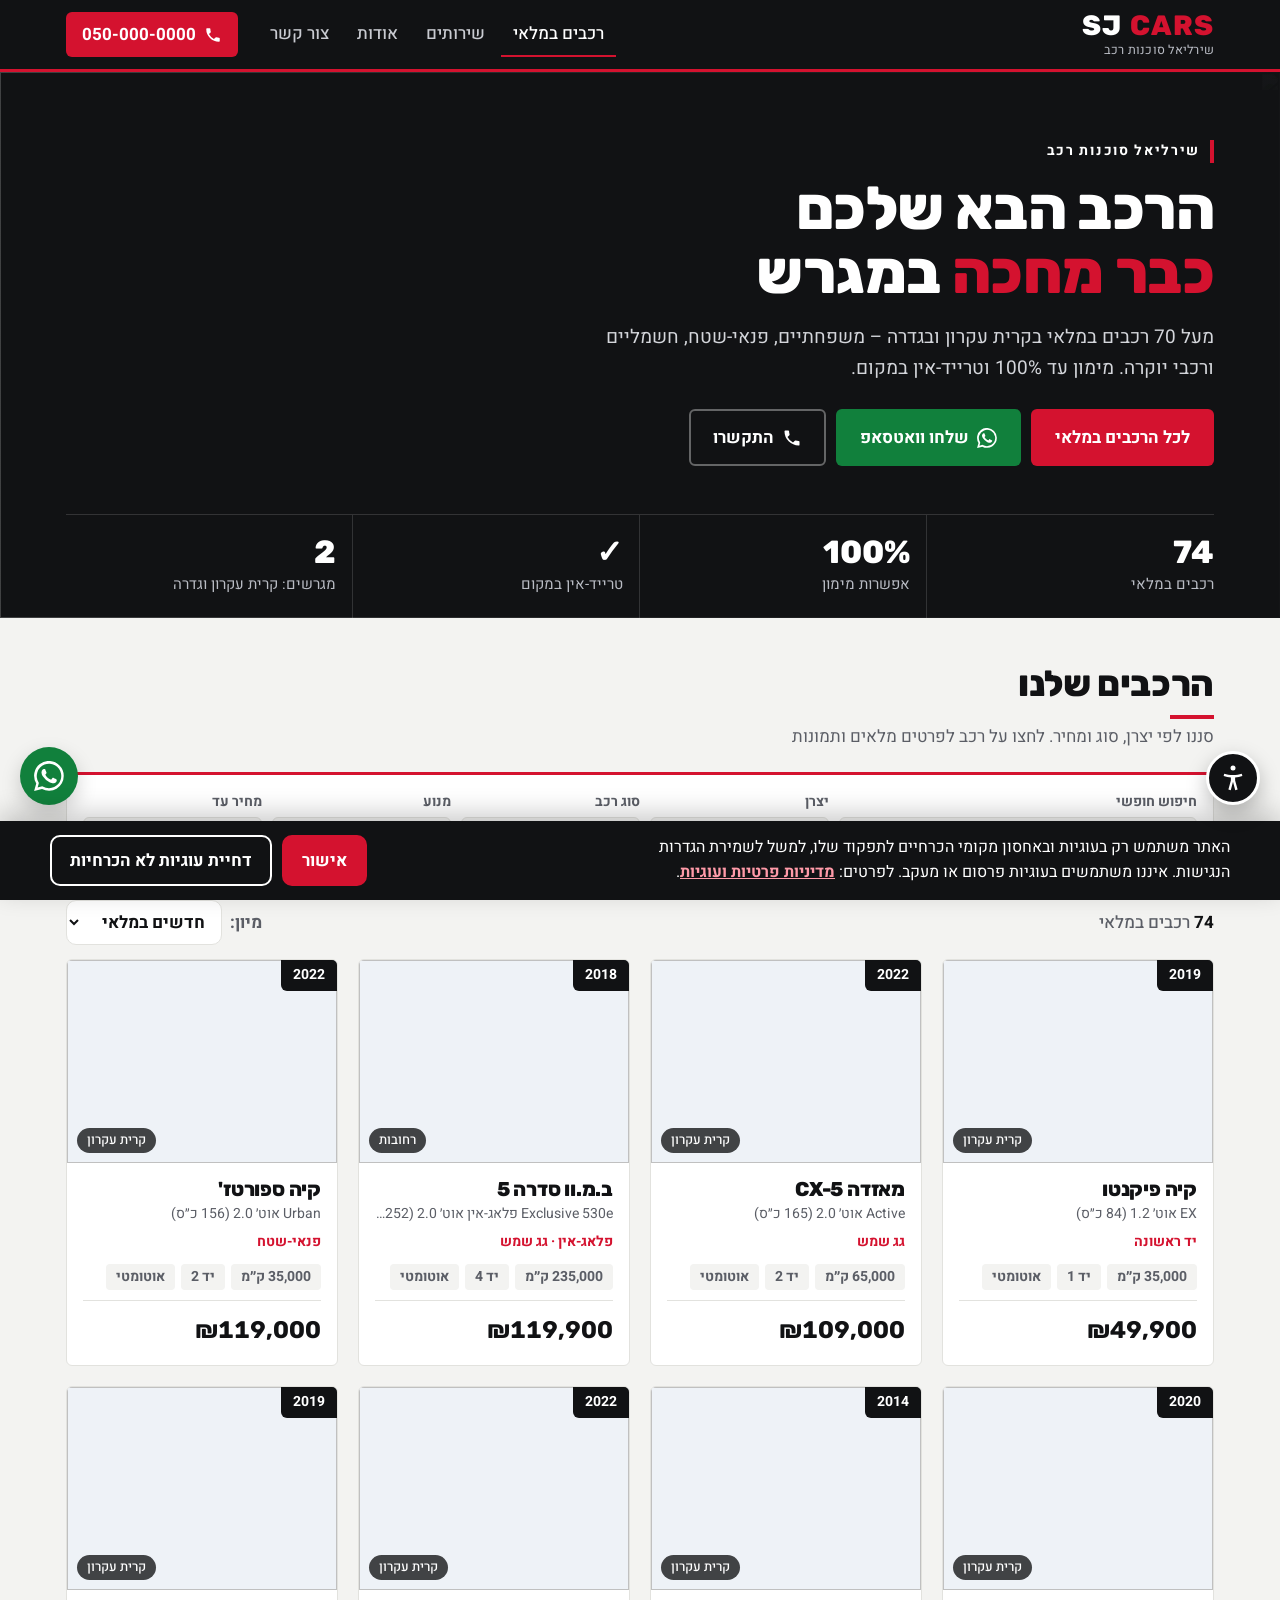
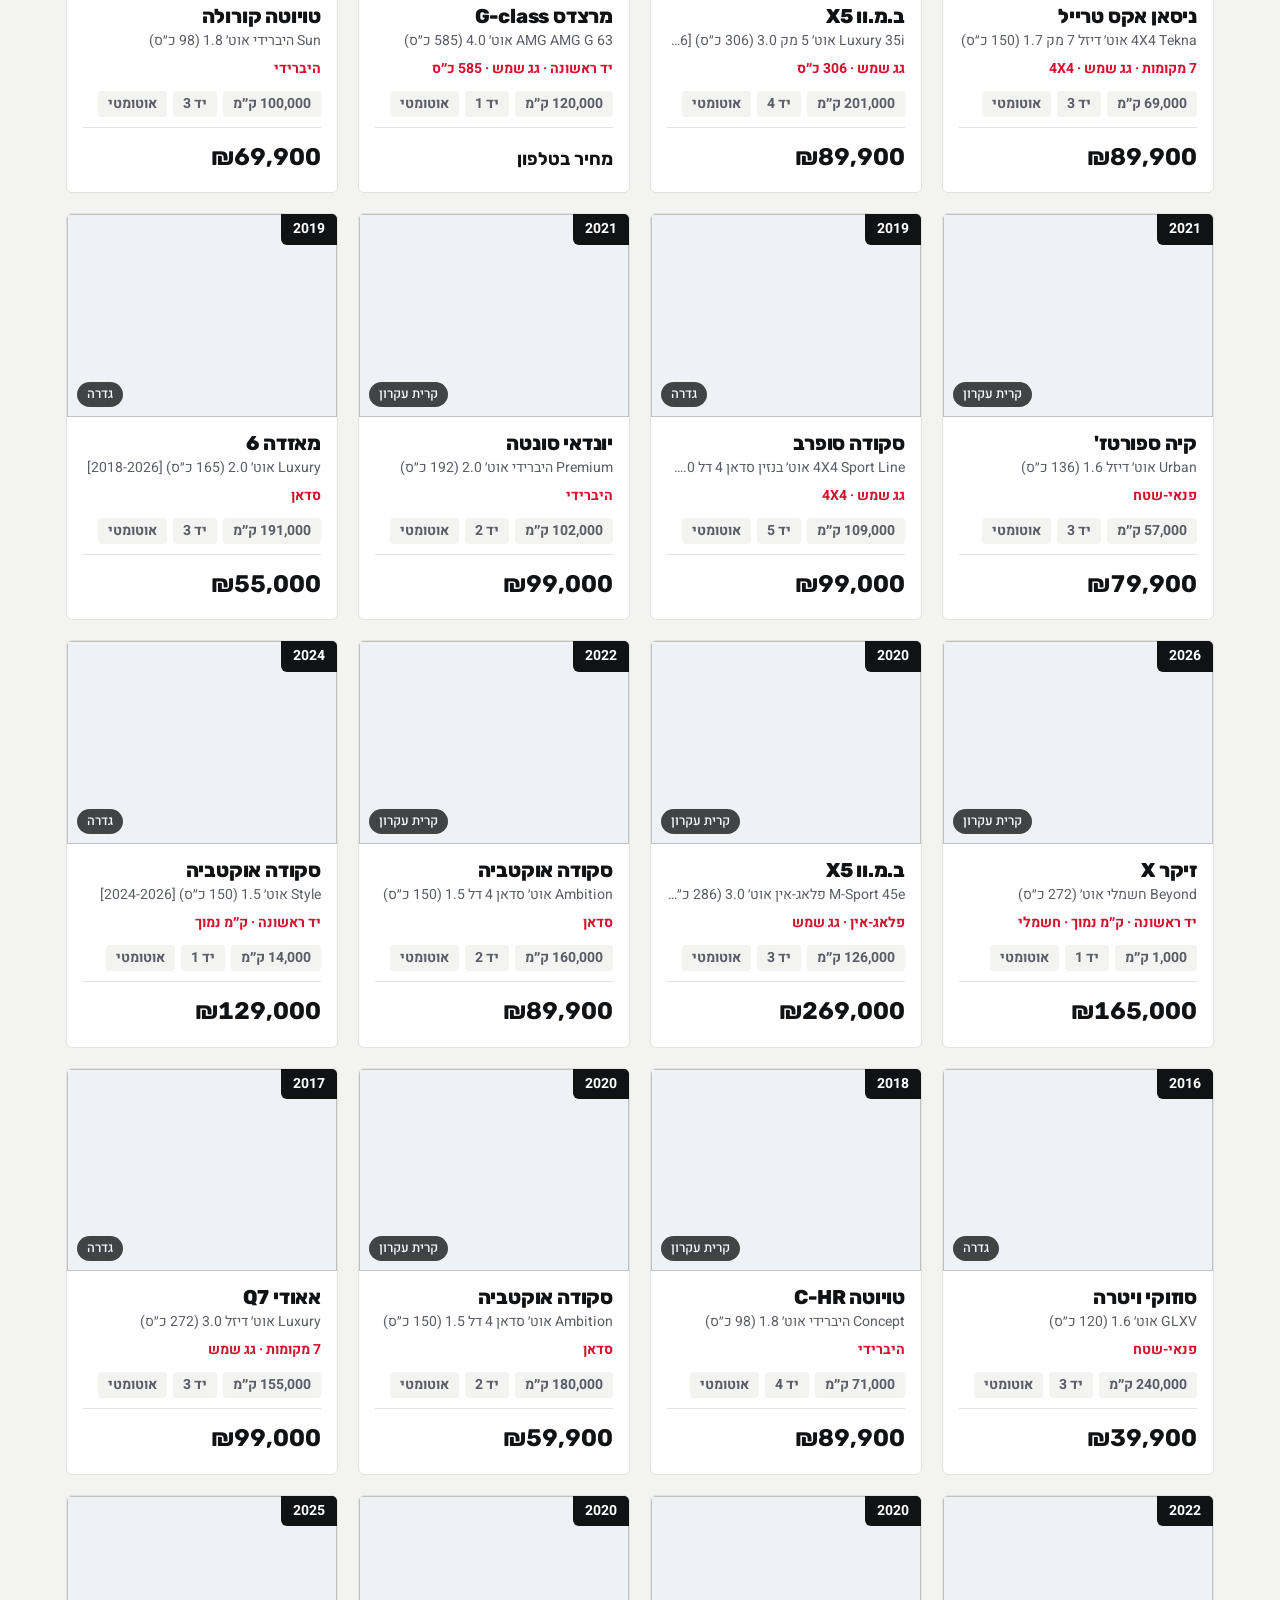
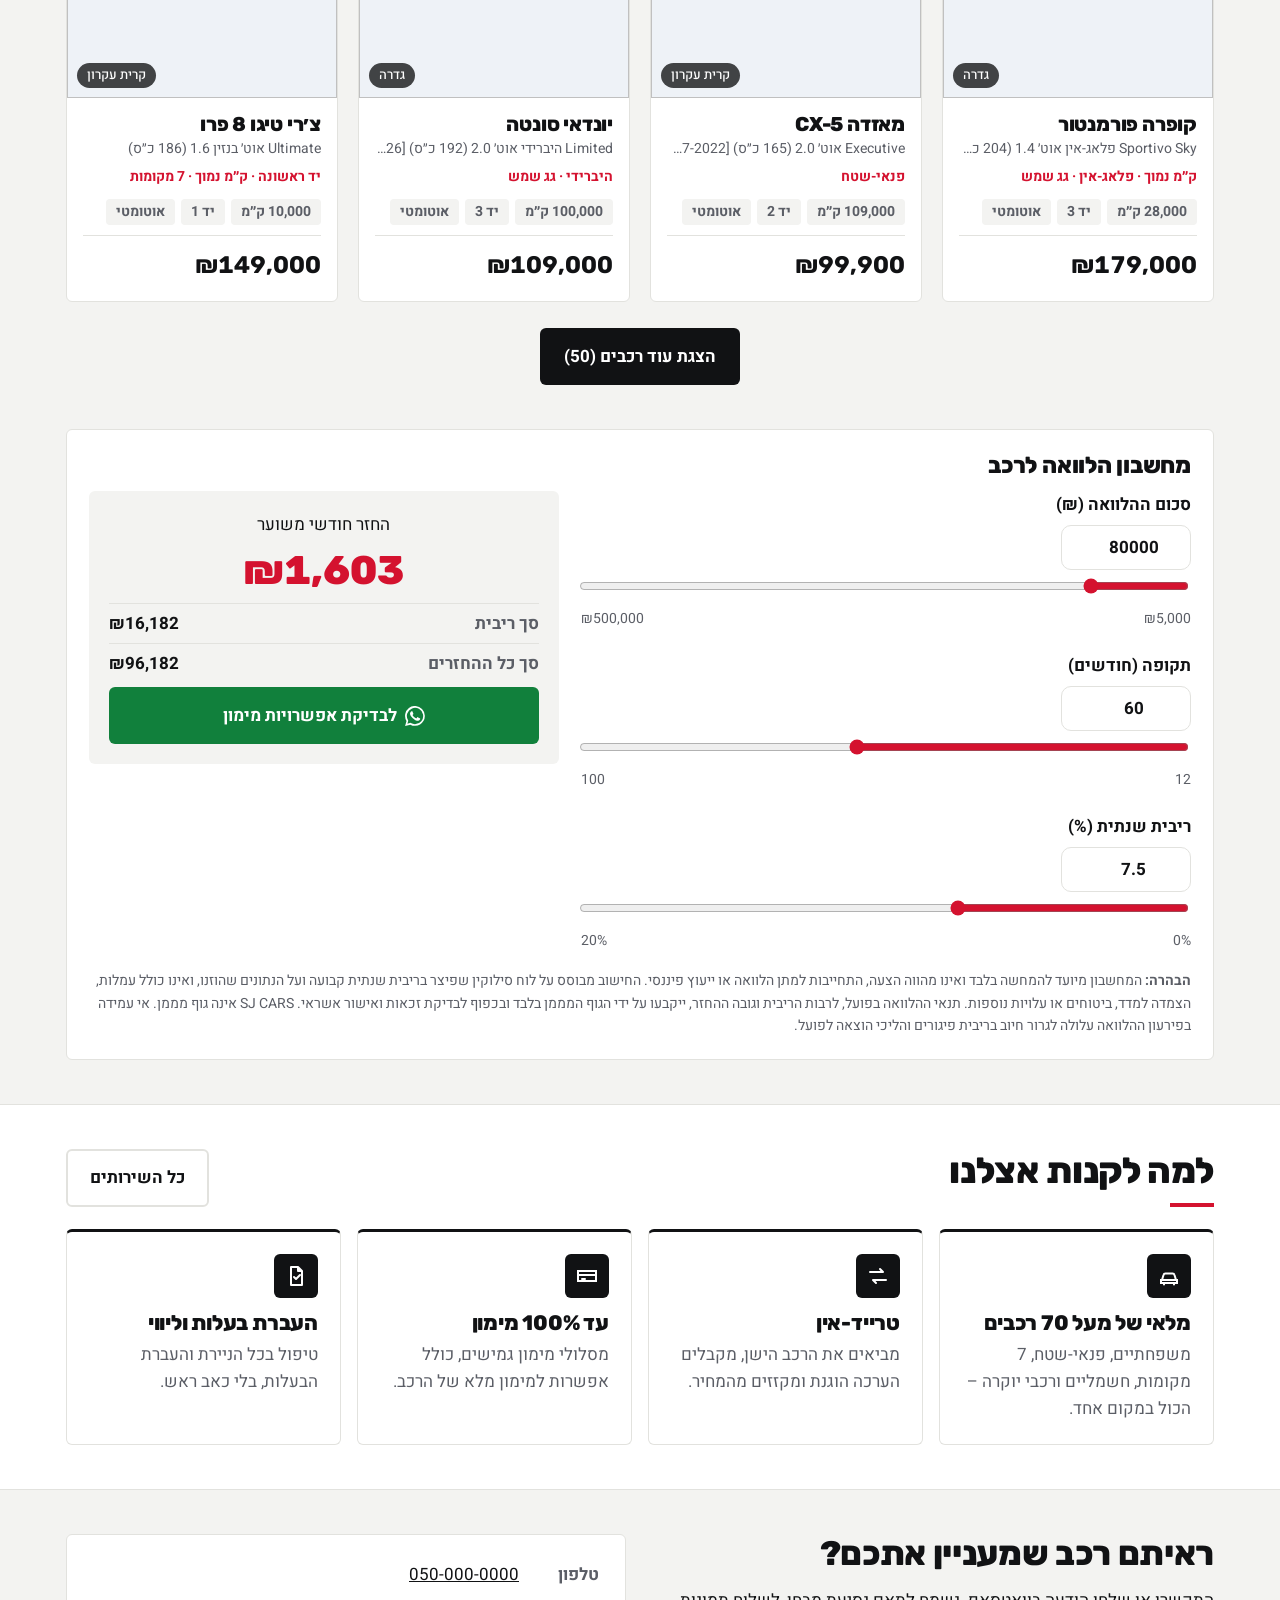
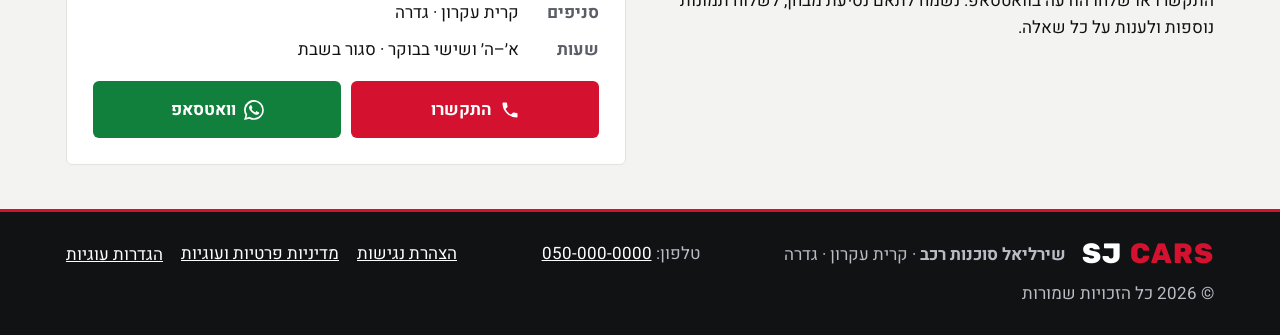
==== index.html @ c443981e "SJ CARS demo website Co-Authored-By: Claude Opus 5.5 <noreply@anthropic.com> Claude-Session: https:/" ====
<!DOCTYPE html>
<html lang="he" dir="rtl">
<head>
<meta charset="utf-8">
<meta name="viewport" content="width=device-width, initial-scale=1, viewport-fit=cover">
<title>SJ CARS | שירליאל סוכנות רכב – קרית עקרון וגדרה</title>
<meta name="claude:viewport-fit-sides" content="cover">
<meta name="description" content="SJ CARS – שירליאל סוכנות רכב. מעל 70 רכבים במלאי בקרית עקרון ובגדרה: משפחתיים, פנאי-שטח, חשמליים ורכבי יוקרה. אפשרות ל-100% מימון וטרייד-אין.">
<style>
@font-face{font-family:"Rubik";font-style:normal;font-weight:500;font-display:swap;src:url(fonts/rubik-hebrew-500-normal.woff2) format("woff2");unicode-range:U+0307-0308,U+0590-05FF,U+200C-2010,U+20AA,U+25CC,U+FB1D-FB4F;}
@font-face{font-family:"Rubik";font-style:normal;font-weight:500;font-display:swap;src:url(fonts/rubik-latin-500-normal.woff2) format("woff2");unicode-range:U+0000-00FF,U+0131,U+0152-0153,U+02BB-02BC,U+02C6,U+02DA,U+02DC,U+0304,U+0308,U+0329,U+2000-206F,U+20AC,U+2122,U+2191,U+2193,U+2212,U+2215,U+FEFF,U+FFFD;}
@font-face{font-family:"Rubik";font-style:normal;font-weight:700;font-display:swap;src:url(fonts/rubik-hebrew-700-normal.woff2) format("woff2");unicode-range:U+0307-0308,U+0590-05FF,U+200C-2010,U+20AA,U+25CC,U+FB1D-FB4F;}
@font-face{font-family:"Rubik";font-style:normal;font-weight:700;font-display:swap;src:url(fonts/rubik-latin-700-normal.woff2) format("woff2");unicode-range:U+0000-00FF,U+0131,U+0152-0153,U+02BB-02BC,U+02C6,U+02DA,U+02DC,U+0304,U+0308,U+0329,U+2000-206F,U+20AC,U+2122,U+2191,U+2193,U+2212,U+2215,U+FEFF,U+FFFD;}
@font-face{font-family:"Rubik";font-style:normal;font-weight:800;font-display:swap;src:url(fonts/rubik-hebrew-800-normal.woff2) format("woff2");unicode-range:U+0307-0308,U+0590-05FF,U+200C-2010,U+20AA,U+25CC,U+FB1D-FB4F;}
@font-face{font-family:"Rubik";font-style:normal;font-weight:800;font-display:swap;src:url(fonts/rubik-latin-800-normal.woff2) format("woff2");unicode-range:U+0000-00FF,U+0131,U+0152-0153,U+02BB-02BC,U+02C6,U+02DA,U+02DC,U+0304,U+0308,U+0329,U+2000-206F,U+20AC,U+2122,U+2191,U+2193,U+2212,U+2215,U+FEFF,U+FFFD;}
@font-face{font-family:"Heebo";font-style:normal;font-weight:400;font-display:swap;src:url(fonts/heebo-hebrew-400-normal.woff2) format("woff2");unicode-range:U+0307-0308,U+0590-05FF,U+200C-2010,U+20AA,U+25CC,U+FB1D-FB4F;}
@font-face{font-family:"Heebo";font-style:normal;font-weight:400;font-display:swap;src:url(fonts/heebo-latin-400-normal.woff2) format("woff2");unicode-range:U+0000-00FF,U+0131,U+0152-0153,U+02BB-02BC,U+02C6,U+02DA,U+02DC,U+0304,U+0308,U+0329,U+2000-206F,U+20AC,U+2122,U+2191,U+2193,U+2212,U+2215,U+FEFF,U+FFFD;}
@font-face{font-family:"Heebo";font-style:normal;font-weight:500;font-display:swap;src:url(fonts/heebo-hebrew-500-normal.woff2) format("woff2");unicode-range:U+0307-0308,U+0590-05FF,U+200C-2010,U+20AA,U+25CC,U+FB1D-FB4F;}
@font-face{font-family:"Heebo";font-style:normal;font-weight:500;font-display:swap;src:url(fonts/heebo-latin-500-normal.woff2) format("woff2");unicode-range:U+0000-00FF,U+0131,U+0152-0153,U+02BB-02BC,U+02C6,U+02DA,U+02DC,U+0304,U+0308,U+0329,U+2000-206F,U+20AC,U+2122,U+2191,U+2193,U+2212,U+2215,U+FEFF,U+FFFD;}
@font-face{font-family:"Heebo";font-style:normal;font-weight:700;font-display:swap;src:url(fonts/heebo-hebrew-700-normal.woff2) format("woff2");unicode-range:U+0307-0308,U+0590-05FF,U+200C-2010,U+20AA,U+25CC,U+FB1D-FB4F;}
@font-face{font-family:"Heebo";font-style:normal;font-weight:700;font-display:swap;src:url(fonts/heebo-latin-700-normal.woff2) format("woff2");unicode-range:U+0000-00FF,U+0131,U+0152-0153,U+02BB-02BC,U+02C6,U+02DA,U+02DC,U+0304,U+0308,U+0329,U+2000-206F,U+20AC,U+2122,U+2191,U+2193,U+2212,U+2215,U+FEFF,U+FFFD;}
</style>
<link rel="icon" href="data:image/svg+xml,%3Csvg xmlns='http://www.w3.org/2000/svg' viewBox='0 0 64 64'%3E%3Crect width='64' height='64' rx='12' fill='%23111214'/%3E%3Ctext x='32' y='42' text-anchor='middle' font-family='Arial' font-weight='900' font-size='26' fill='%23fff'%3ESJ%3C/text%3E%3Crect x='14' y='48' width='36' height='4' fill='%23d4122f'/%3E%3C/svg%3E">
<meta name="robots" content="noindex">
<meta property="og:type" content="website">
<meta property="og:site_name" content="SJ CARS">
<meta property="og:locale" content="he_IL">
<meta property="og:title" content="SJ CARS | שירליאל סוכנות רכב">
<meta property="og:description" content="SJ CARS – שירליאל סוכנות רכב. מעל 70 רכבים במלאי בקרית עקרון ובגדרה: משפחתיים, פנאי-שטח, חשמליים ורכבי יוקרה. אפשרות ל-100% מימון וטרייד-אין.">
<script type="application/ld+json">{"@context":"https://schema.org","@type":"AutoDealer","name":"SJ CARS – שירליאל סוכנות רכב","alternateName":["שירליאל סוכנות רכב","SJ CARS"],"description":"SJ CARS – שירליאל סוכנות רכב. מעל 70 רכבים במלאי בקרית עקרון ובגדרה: משפחתיים, פנאי-שטח, חשמליים ורכבי יוקרה. אפשרות ל-100% מימון וטרייד-אין.","address":{"@type":"PostalAddress","addressLocality":"קרית עקרון","addressCountry":"IL"},"areaServed":["קרית עקרון","גדרה","רחובות"],"sameAs":["https://www.yad2.co.il/vehicles/agency/9639789/cars"]}</script>
<link rel="stylesheet" href="a11y.css?v=2">
<script>
/* החלת הגדרות נגישות שמורות לפני ציור הדף */
(function(){try{var s=JSON.parse(localStorage.getItem("hc-a11y")||"null");if(!s)return;var c=[];if(s.fs)c.push("a11y-fs-"+s.fs);if(s.color)c.push("a11y-"+s.color);["links","font","spacing","noanim","cursor"].forEach(function(k){if(s[k])c.push("a11y-"+k)});document.documentElement.className+=" "+c.join(" ");}catch(e){}})();
</script>
<style>
/* Layout: night showroom — graphite and white, one racing-red accent, sharp corners */
:root{
  --bg:#f3f3f1;
  --surface:#ffffff;
  --ink:#111214;
  --muted:#5b5e66;
  --line:#e2e2de;
  --plate:#d4122f;
  --plate-ink:#ffffff;
  --accent:#d4122f;
  --dark:#111214;
  --dark-2:#1b1d21;
  --blue:#1d4ed8;
  --wa:#11803c;
  --display:"Rubik","Heebo",Arial,sans-serif;
  --body:"Heebo",Arial,"Segoe UI",sans-serif;
  --radius:6px;
  color-scheme:light;
}
*{box-sizing:border-box}
html{scroll-behavior:smooth}
body{margin:0;background:var(--bg);color:var(--ink);font-family:var(--body);font-size:17px;line-height:1.6}
body::after{content:"";display:block}
img{max-width:100%;display:block}
a{color:inherit}
.wrap{max-width:1180px;margin:0 auto;padding-left:max(16px,env(safe-area-inset-left,0px));padding-right:max(16px,env(safe-area-inset-right,0px))}
h1,h2,h3{font-family:var(--display);font-weight:800;letter-spacing:-.01em;line-height:1.2;text-wrap:balance;margin:0}
:focus-visible{outline:3px solid var(--blue);outline-offset:2px;border-radius:6px}

/* Header */
body::before{content:"";position:fixed;inset:0 0 auto;height:env(safe-area-inset-top,0px);z-index:30;background:var(--dark)}
.top{position:sticky;top:env(safe-area-inset-top,0px);z-index:20;background:var(--dark);color:#fff;border-bottom:3px solid var(--accent)}
.top .wrap{display:flex;align-items:center;gap:20px;padding-block:12px}
.logo{display:flex;align-items:center;gap:10px;text-decoration:none}
.logo-img{height:52px;width:auto;border-radius:10px;display:block}
.foot-logo{height:72px;width:auto;border-radius:10px;display:block}
@media (max-width:420px){.logo-img{height:44px}}
.wordmark{display:flex;flex-direction:column;line-height:1;color:#fff;text-decoration:none}
.wordmark b{font-family:var(--display);font-weight:800;font-size:28px;letter-spacing:.04em;direction:ltr}
.wordmark b i{font-style:normal;color:var(--accent)}
.wordmark small{font-size:12.5px;color:#b9bcc4;margin-top:4px;letter-spacing:.02em}
nav.menu{display:flex;gap:4px;margin-inline-start:auto}
nav.menu a{text-decoration:none;padding:8px 12px;font-weight:500;color:#c9cbd1;border-bottom:2px solid transparent}
nav.menu a:hover,nav.menu a.on{color:#fff;border-bottom-color:var(--accent)}
.top-call{display:inline-flex;align-items:center;gap:8px;text-decoration:none;font-weight:700;background:var(--accent);color:#fff;padding:9px 16px;border-radius:var(--radius);white-space:nowrap}
.top-call span{direction:ltr;unicode-bidi:isolate}
@media (max-width:820px){
  nav.menu{display:none}
  .top-call{margin-inline-start:auto}
}

/* Mobile bottom nav */
.mnav{display:none}
@media (max-width:820px){
  .mnav{display:flex;position:fixed;inset:auto 0 0 0;z-index:20;background:var(--surface);border-top:1px solid var(--line);padding:8px max(12px,env(safe-area-inset-right,0px)) calc(8px + env(safe-area-inset-bottom,0px)) max(12px,env(safe-area-inset-left,0px));gap:8px}
  .mnav a{flex:1;text-align:center;text-decoration:none;font-weight:700;padding:11px 6px;border-radius:10px}
  body{padding-bottom:76px}
  .float-wa{display:none!important}
}

/* Buttons */
.btn{display:inline-flex;align-items:center;justify-content:center;gap:8px;font:inherit;font-weight:700;text-decoration:none;border-radius:var(--radius);padding:13px 22px;border:2px solid transparent;cursor:pointer}
.btn-call{background:var(--accent);color:#fff}
.btn-dark{background:var(--dark);color:#fff}
.btn-wa{background:var(--wa);color:#fff}
.btn-ghost{border-color:var(--line);background:var(--surface)}
.btn svg{width:20px;height:20px;flex:none}

/* Hero */
.hero{position:relative;background:var(--dark);color:#fff;overflow:hidden;isolation:isolate}
.hero-bg{position:absolute;inset:0;z-index:-1}
.hero-bg img{width:100%;height:100%;object-fit:cover;object-position:center 60%;opacity:.42}
.hero-bg::after{content:"";position:absolute;inset:0;background:linear-gradient(270deg,rgba(17,18,20,.96) 0%,rgba(17,18,20,.78) 45%,rgba(17,18,20,.35) 100%)}
.hero .wrap{padding-block:64px 0}
.hero .kicker{display:inline-block;font-weight:700;letter-spacing:.12em;font-size:14px;color:#fff;border-inline-start:4px solid var(--accent);padding-inline-start:10px;margin-bottom:14px}
.hero h1{font-size:clamp(34px,5.6vw,60px);max-width:14em;line-height:1.08}
.hero h1 em{font-style:normal;color:var(--accent)}
.hero p{color:#d4d6db;font-size:19px;max-width:34em;margin:16px 0 26px}
.hero-actions{display:flex;flex-wrap:wrap;gap:10px}
.hero .btn-ghost{background:transparent;color:#fff;border-color:rgba(255,255,255,.35)}
.facts{display:grid;grid-template-columns:repeat(4,1fr);margin-top:48px;border-top:1px solid rgba(255,255,255,.14)}
.fact{padding:20px 16px;border-inline-start:1px solid rgba(255,255,255,.14)}
.fact:first-child{border-inline-start:0;padding-inline-start:0}
.fact b{display:block;font-family:var(--display);font-weight:800;font-size:32px;line-height:1.1;color:#fff}
.fact span{color:#b9bcc4;font-size:15px}
@media (max-width:820px){.hero .wrap{padding-block:40px 0}.facts{grid-template-columns:1fr 1fr}.fact{border-inline-start:0;padding-inline-start:0;border-top:1px solid rgba(255,255,255,.14)}}
.about-facts .fact{border-color:var(--line)}.about-facts .fact b{color:var(--ink)}.about-facts .fact span{color:var(--muted)}
.about-facts{margin-top:0;border-top:0;grid-template-columns:1fr 1fr}

/* Filters */
.filters{display:grid;grid-template-columns:2fr repeat(4,1fr);gap:10px;background:var(--surface);border:1px solid var(--line);border-top:3px solid var(--accent);padding:16px;margin-bottom:18px;border-radius:var(--radius)}
.filters label{display:grid;gap:4px;font-size:14px;font-weight:700;color:var(--muted)}
.filters input,.filters select{font:inherit;font-size:16px;color:var(--ink);padding:10px 12px;border:1px solid var(--line);border-radius:var(--radius);background:var(--bg);min-width:0}
.res-line{display:flex;justify-content:space-between;align-items:center;gap:12px;flex-wrap:wrap;margin-bottom:14px;color:var(--muted);font-weight:500}
.res-line b{color:var(--ink)}
.link-btn{font:inherit;background:none;border:0;color:var(--accent);font-weight:700;text-decoration:underline;cursor:pointer;padding:4px}
.more-wrap{display:flex;justify-content:center;margin-top:26px}
@media (max-width:900px){.filters{grid-template-columns:1fr 1fr}.filters .f-q{grid-column:1/-1}}

/* Section heads */
.sec{padding-block:44px}
.sec-head{display:flex;align-items:end;justify-content:space-between;gap:16px;flex-wrap:wrap;margin-bottom:22px}
.sec-head h2{font-size:clamp(26px,3.4vw,36px)}
.sec-head h2::after{content:"";display:block;width:44px;height:4px;background:var(--accent);margin-top:10px}
.sec-head p{margin:4px 0 0;color:var(--muted)}
.sort{display:flex;align-items:center;gap:8px;color:var(--muted);font-weight:600}
.sort select{font:inherit;padding:8px 12px;border-radius:10px;border:1px solid var(--line);background:var(--surface);color:var(--ink)}

/* Car grid */
.grid{display:grid;grid-template-columns:repeat(auto-fill,minmax(270px,1fr));gap:20px}
.card{background:var(--surface);border:1px solid var(--line);border-radius:var(--radius);overflow:hidden;text-decoration:none;display:flex;flex-direction:column;transition:transform .15s,box-shadow .15s}
.card:hover{transform:translateY(-3px);box-shadow:0 14px 30px rgba(17,18,20,.14)}
.card:hover h3{color:var(--accent)}
.card-img{aspect-ratio:4/3;background:#eef2f7;position:relative;overflow:hidden}
.card-img img,.card-img svg{width:100%;height:100%;object-fit:cover}
.card-year{position:absolute;top:0;right:0;background:var(--dark);color:#fff;font-weight:700;font-size:14px;padding:4px 12px;border-bottom-left-radius:var(--radius)}
.card-loc{position:absolute;bottom:10px;left:10px;background:rgba(17,18,20,.78);color:#fff;font-size:13px;font-weight:500;padding:2px 10px;border-radius:999px}
.card-body{padding:14px 16px 16px;display:flex;flex-direction:column;gap:6px;flex:1}
.card h3{font-size:20px;transition:color .15s}
.card .trim{color:var(--muted);font-size:14px;margin:-4px 0 0;white-space:nowrap;overflow:hidden;text-overflow:ellipsis}
.card .short{color:var(--accent);font-size:14px;font-weight:700;margin:0}
.card.sold .card-img img,.collage.sold img{filter:grayscale(.7) brightness(.9)}
/* "נמכר" sash across the photo, with a line above and below the word */
.sold-band{position:absolute;left:-25%;right:-25%;top:50%;transform:translateY(-50%) rotate(-14deg);background:rgba(180,35,24,.93);box-shadow:0 6px 18px rgba(0,0,0,.35);padding:7px 0;display:flex;justify-content:center;pointer-events:none;z-index:2}
.sold-band span{display:block;color:#fff;font-family:var(--display);font-weight:900;font-size:30px;line-height:1.1;letter-spacing:.12em;padding:3px 34px;border-top:3px solid #fff;border-bottom:3px solid #fff}
.collage .sold-band span{font-size:clamp(30px,5vw,54px);border-width:4px;padding:4px 50px}
.card.sold .price{color:#b42318}
.sold-banner{background:#fdecea;border:1px solid #f5c2bd;color:#7a1a12;border-radius:var(--radius);padding:14px 18px;font-weight:700;margin:0 0 16px}
.sold-banner a{color:inherit}
.specs-line{display:flex;flex-wrap:wrap;gap:6px;margin:4px 0}
.chip{background:var(--bg);border-radius:4px;padding:2px 10px;font-size:14px;font-weight:600;color:var(--muted)}
.price{font-family:var(--display);font-weight:700;font-size:24px;margin-top:auto;padding-top:10px;border-top:1px solid var(--line);font-variant-numeric:tabular-nums}
.old-price{font-family:var(--body);font-size:.62em;font-weight:600;color:var(--muted);text-decoration-thickness:2px;margin-inline-start:6px;white-space:nowrap}
.drop-tag{position:absolute;bottom:10px;right:10px;background:#0f7b4a;color:#fff;font-weight:800;font-size:14px;padding:3px 10px 3px 12px;border-radius:999px;display:flex;align-items:center;gap:4px;box-shadow:0 2px 8px rgba(0,0,0,.25)}
.drop-tag svg{width:14px;height:14px}
.car-side .drop-note{color:#0f7b4a;font-weight:800;font-size:15px;margin-top:-6px}
.price small{font-family:var(--body);font-size:14px;color:var(--muted);font-weight:600}

/* Services */
.svc{display:grid;grid-template-columns:repeat(auto-fit,minmax(230px,1fr));gap:16px}
.svc-item{background:var(--surface);border:1px solid var(--line);border-radius:var(--radius);padding:22px;border-top:3px solid var(--dark)}
.svc-item h3{font-size:21px;margin-bottom:6px}
.svc-item p{margin:0;color:var(--muted)}
.svc-ico{width:44px;height:44px;border-radius:var(--radius);background:var(--dark);display:grid;place-items:center;margin-bottom:12px}
.svc-ico svg{width:24px;height:24px}

/* About / contact */
.split{display:grid;grid-template-columns:1fr 1fr;gap:28px;align-items:start}
.split > *{min-width:0}
.panel{background:var(--surface);border:1px solid var(--line);border-radius:var(--radius);padding:26px}
.prose p{margin:0 0 14px;max-width:62ch}
.contact-list{list-style:none;margin:0 0 18px;padding:0;display:grid;gap:10px}
.contact-list li{display:flex;gap:10px;align-items:center}
.contact-list b{min-width:70px;color:var(--muted);font-weight:600}
.ltr{direction:ltr;unicode-bidi:isolate}
@media (max-width:820px){.split{grid-template-columns:1fr}}

/* Car page */
.crumbs{padding-block:18px 0;color:var(--muted);font-weight:600}
.crumbs a{text-decoration:underline;color:var(--accent)}
.car-actions{display:grid;grid-template-columns:1fr 1fr;gap:10px}
/* Gallery collage: big photo + two stacked */
.collage{display:grid;grid-template-columns:2fr 1fr;grid-template-rows:1fr 1fr;gap:8px;margin-top:14px;aspect-ratio:2.6/1;max-width:100%}
.collage button{border:0;padding:0;margin:0;border-radius:var(--radius);overflow:hidden;background:#eef2f7;cursor:zoom-in;position:relative;min-height:0}
.collage button:first-child{grid-row:1 / span 2}
.collage img,.collage svg{width:100%;height:100%;object-fit:cover}
.collage.one{grid-template-columns:1fr;grid-template-rows:1fr;aspect-ratio:16/9}
.collage.one button:first-child{grid-row:auto}
.collage.two{grid-template-rows:1fr}
.collage.two button:first-child{grid-row:auto}
.show-all{position:absolute;bottom:10px;right:10px;background:rgba(20,33,58,.85);color:#fff;font-weight:700;font-size:15px;padding:5px 12px;border-radius:8px}
@media (max-width:700px){
  .collage{grid-template-columns:1fr;grid-template-rows:auto;aspect-ratio:auto}
  .collage button:first-child{grid-row:auto;aspect-ratio:4/3}
  .collage button:not(:first-child){display:none}
  .collage .show-all{display:block}
}
/* Car layout */
.car{display:grid;grid-template-columns:minmax(0,1fr) 360px;gap:32px;padding-block:24px 56px;align-items:start}
.car > *{min-width:0}
.car-main{display:grid;gap:22px}
.car-title h1{font-size:clamp(28px,3.6vw,38px)}
.car-title p{margin:2px 0 0;font-size:19px;color:var(--muted)}
.keystats{display:grid;grid-template-columns:repeat(3,1fr);background:var(--surface);border:1px solid var(--line);border-radius:var(--radius);overflow:hidden}
.keystat{padding:16px 18px;border-inline-start:1px solid var(--line)}
.keystat:first-child{border-inline-start:0}
.keystat span{display:block;color:var(--muted);font-weight:600;font-size:15px}
.keystat b{display:block;font-size:24px;font-variant-numeric:tabular-nums}
.keystat small{color:var(--muted);font-size:14px}
.block{background:var(--surface);border:1px solid var(--line);border-radius:var(--radius);padding:22px}
.block h2{font-size:23px;margin-bottom:12px}
.desc p{margin:0;max-width:66ch;white-space:pre-line}
.perks{display:grid;gap:16px}
.perk{display:grid;grid-template-columns:44px 1fr;gap:12px;align-items:start}
.perk-ico{width:44px;height:44px;border-radius:var(--radius);background:var(--dark);display:grid;place-items:center}
.perk-ico svg{width:22px;height:22px}
.perk b{display:block}
.perk p{margin:0;color:var(--muted)}
.details{display:grid;grid-template-columns:1fr 1fr;column-gap:32px}
.details div{display:flex;justify-content:space-between;gap:12px;padding:10px 0;border-bottom:1px solid var(--line);font-variant-numeric:tabular-nums}
.details dt{color:var(--muted);font-weight:600}
.details dd{margin:0;font-weight:700;text-align:end}
@media (max-width:560px){.details{grid-template-columns:1fr}.keystat{padding:12px}.keystat b{font-size:20px}}
.car-side{position:sticky;top:calc(env(safe-area-inset-top,0px) + 90px);display:grid;gap:14px;background:var(--surface);border:1px solid var(--line);border-top:4px solid var(--accent);border-radius:var(--radius);padding:24px;box-shadow:0 10px 30px rgba(20,33,58,.08)}
.car-price{font-family:var(--display);font-weight:800;font-size:40px;line-height:1.1;font-variant-numeric:tabular-nums}
.car-side .btn{width:100%}
.dealer-line{text-align:center;color:var(--muted);font-weight:600;padding-top:6px;border-top:1px solid var(--line)}
@media (max-width:900px){.car{grid-template-columns:1fr}.car-side{position:static;order:-1}}
/* Loan calculator */
.calc{display:grid;grid-template-columns:minmax(0,1.3fr) minmax(0,1fr);gap:22px;align-items:start}
.calc-fields{display:grid;gap:18px}
.calc-field label{display:flex;justify-content:space-between;align-items:baseline;gap:10px;font-weight:700;margin-bottom:6px}
.calc-field .num{display:flex;align-items:center;gap:6px}
.calc-field input[type=number]{font:inherit;font-weight:700;width:130px;padding:8px 10px;border:1px solid var(--line);border-radius:10px;background:var(--surface);color:var(--ink);text-align:center;font-variant-numeric:tabular-nums}
.calc-field input[type=range]{width:100%;accent-color:var(--accent);height:28px}
.calc-field .range-ends{display:flex;justify-content:space-between;color:var(--muted);font-size:14px;font-variant-numeric:tabular-nums}
.calc-out{background:var(--bg);border-radius:var(--radius);padding:20px;display:grid;gap:10px;text-align:center}
.calc-out .big{font-family:var(--display);font-weight:800;color:var(--accent);font-size:40px;line-height:1.1;font-variant-numeric:tabular-nums}
.calc-out dl{margin:0;display:grid;gap:6px;text-align:start}
.calc-out dl div{display:flex;justify-content:space-between;gap:10px;border-top:1px solid var(--line);padding-top:6px;font-variant-numeric:tabular-nums}
.calc-out dt{color:var(--muted);font-weight:600}
.calc-out dd{margin:0;font-weight:700}
.calc-note{margin:14px 0 0;color:var(--muted);font-size:14px;line-height:1.6;max-width:none}
.calc-err{color:#b42318;font-weight:700;font-size:15px;margin:4px 0 0}
@media (max-width:760px){.calc{grid-template-columns:1fr}}
/* Lightbox */
.lb{position:fixed;inset:0;z-index:50;background:rgba(8,12,22,.94);display:grid;grid-template-rows:auto 1fr auto;padding:calc(10px + env(safe-area-inset-top,0px)) max(10px,env(safe-area-inset-right,0px)) calc(10px + env(safe-area-inset-bottom,0px)) max(10px,env(safe-area-inset-left,0px));color:#fff}
.lb-top{display:flex;justify-content:space-between;align-items:center;font-weight:700}
.lb-stage{display:flex;align-items:center;justify-content:center;min-height:0;position:relative}
.lb-stage img{max-height:100%;max-width:100%;object-fit:contain;border-radius:8px}
.lb button{font:inherit;color:#fff;background:rgba(255,255,255,.14);border:0;border-radius:999px;cursor:pointer}
.lb-close{width:44px;height:44px;font-size:24px}
.lb-nav{position:absolute;top:50%;transform:translateY(-50%);width:48px;height:48px;font-size:26px}
.lb-prev{right:6px}.lb-next{left:6px}

.float-wa{position:fixed;bottom:calc(20px + env(safe-area-inset-bottom,0px));left:calc(20px + env(safe-area-inset-left,0px));z-index:15;width:58px;height:58px;border-radius:50%;background:var(--wa);display:grid;place-items:center;box-shadow:0 8px 20px rgba(0,0,0,.18)}
.float-wa svg{width:30px;height:30px}

footer{background:var(--dark);color:#b9bcc4;border-top:3px solid var(--accent)}
footer .wrap{padding-block:28px;display:flex;flex-wrap:wrap;gap:12px 28px;justify-content:space-between}
footer a{color:#fff}
.empty{background:var(--surface);border:1px dashed var(--line);border-radius:var(--radius);padding:30px;text-align:center;color:var(--muted)}

@media (prefers-reduced-motion:reduce){*{transition:none!important;scroll-behavior:auto!important}}
</style>
</head>
<body>
<a class="skip-link" href="#app">דלג לתוכן הראשי</a>
<div id="liveRegion" class="sr-only" aria-live="polite" aria-atomic="true"></div>

<header class="top">
  <div class="wrap">
    <a class="wordmark" href="#home" aria-label="SJ CARS שירליאל סוכנות רכב – דף הבית">
      <b>SJ <i>CARS</i></b><small>שירליאל סוכנות רכב</small>
    </a>
    <nav class="menu" aria-label="תפריט ראשי">
      <a href="#home" data-nav="home">רכבים במלאי</a>
      <a href="#services" data-nav="services">שירותים</a>
      <a href="#about" data-nav="about">אודות</a>
      <a href="#contact" data-nav="contact">צור קשר</a>
    </nav>
    <a class="top-call" id="topCall" href="#" aria-label="התקשרו אלינו">
      <svg viewBox="0 0 24 24" width="18" height="18" fill="currentColor" aria-hidden="true"><path d="M6.6 10.8a15.1 15.1 0 0 0 6.6 6.6l2.2-2.2a1 1 0 0 1 1-.25 11.4 11.4 0 0 0 3.6.57 1 1 0 0 1 1 1V20a1 1 0 0 1-1 1A17 17 0 0 1 3 4a1 1 0 0 1 1-1h3.5a1 1 0 0 1 1 1c0 1.25.2 2.45.57 3.57a1 1 0 0 1-.25 1z"/></svg>
      <span id="topPhone"></span>
    </a>
  </div>
</header>

<main id="app" tabindex="-1"><section class="sec"><div class="wrap"><h1>SJ CARS – שירליאל סוכנות רכב, קרית עקרון וגדרה</h1><p>מעל 70 רכבים במלאי: משפחתיים, פנאי-שטח, חשמליים ורכבי יוקרה. אפשרות ל-100% מימון וטרייד-אין. לתיאום צפייה התקשרו או שלחו הודעה בוואטסאפ.</p></div></section></main>

<footer>
  <div class="wrap">
    <div style="display:flex;align-items:center;gap:16px;flex-wrap:wrap"><span class="wordmark" aria-hidden="true"><b>SJ <i>CARS</i></b></span><div><strong id="fName"></strong> · <span id="fCity"></span></div></div>
    <div>טלפון: <a id="fPhone" class="ltr" href="#"></a></div>
    <nav class="foot-links" aria-label="מידע משפטי">
      <a href="#accessibility">הצהרת נגישות</a>
      <a href="#privacy">מדיניות פרטיות ועוגיות</a>
      <button type="button" onclick="window.hcShowCookieBar &amp;&amp; window.hcShowCookieBar()">הגדרות עוגיות</button>
    </nav>
    <div>© <span id="fYear"></span> כל הזכויות שמורות</div>
  </div>
</footer>

<a class="float-wa" id="floatWa" href="#" target="_blank" rel="noopener" aria-label="שלחו הודעת וואטסאפ">
  <svg viewBox="0 0 24 24" fill="#fff" aria-hidden="true"><path d="M17.5 14.4c-.3-.1-1.8-.9-2-1-.3-.1-.5-.1-.7.1-.2.3-.8 1-.9 1.2-.2.2-.3.2-.6.1a8.2 8.2 0 0 1-2.4-1.5 9 9 0 0 1-1.7-2.1c-.2-.3 0-.5.1-.6l.4-.5.3-.5v-.5c-.1-.1-.7-1.6-.9-2.2-.2-.6-.5-.5-.7-.5h-.6a1.1 1.1 0 0 0-.8.4 3.4 3.4 0 0 0-1 2.5 5.9 5.9 0 0 0 1.2 3.1 13.4 13.4 0 0 0 5.2 4.6c.7.3 1.3.5 1.7.6a4.2 4.2 0 0 0 1.9.1 3.1 3.1 0 0 0 2-1.4 2.5 2.5 0 0 0 .2-1.4c-.1-.1-.3-.2-.6-.3zM12 21.8a9.8 9.8 0 0 1-5-1.4l-.4-.2-3.7 1 1-3.6-.2-.4a9.8 9.8 0 1 1 8.3 4.6zm8.4-18.2A11.8 11.8 0 0 0 1.8 17.9L.1 24l6.3-1.6A11.8 11.8 0 0 0 23.8 12a11.7 11.7 0 0 0-3.4-8.4z"/></svg>
</a>

<nav class="mnav" aria-label="פעולות מהירות">
  <a id="mCall" class="btn-call" href="#">התקשרו</a>
  <a id="mWa" class="btn-wa" href="#" target="_blank" rel="noopener">וואטסאפ</a>
</nav>

<script src="cars.js?v=1"></script>
<script>
(function(){
  var B = BUSINESS;
  var tel = "tel:+" + B.phoneIntl;
  function waLink(text){ return "https://wa.me/" + B.phoneIntl + "?text=" + encodeURIComponent(text); }
  function dropped(c){ return !c.sold && c.price && c.oldPrice && c.oldPrice > c.price; }
  function priceText(c){
    if (!c.price) return '<span style="font-size:.75em">מחיר בטלפון</span>';
    return "₪" + fmt(c.price) + (dropped(c) ? ' <s class="old-price"><span class="sr-only">במקום </span>₪' + fmt(c.oldPrice) + '</s>' : '');
  }
  function inStock(){ return CARS.filter(function(c){ return !c.sold; }).length; }
  function fmt(n){ return Number(n).toLocaleString("he-IL"); }
  function esc(s){ return String(s == null ? "" : s).replace(/[&<>"']/g, function(c){ return {"&":"&amp;","<":"&lt;",">":"&gt;",'"':"&quot;","'":"&#39;"}[c]; }); }

  var ICON_CALL = '<svg viewBox="0 0 24 24" fill="currentColor" aria-hidden="true"><path d="M6.6 10.8a15.1 15.1 0 0 0 6.6 6.6l2.2-2.2a1 1 0 0 1 1-.25 11.4 11.4 0 0 0 3.6.57 1 1 0 0 1 1 1V20a1 1 0 0 1-1 1A17 17 0 0 1 3 4a1 1 0 0 1 1-1h3.5a1 1 0 0 1 1 1c0 1.25.2 2.45.57 3.57a1 1 0 0 1-.25 1z"/></svg>';
  var ICON_WA = document.querySelector("#floatWa svg").outerHTML.replace('fill="#fff"','fill="currentColor"');

  // Placeholder drawing for a car with no photos yet
  function placeholder(c){
    return '<svg viewBox="0 0 400 300" role="img" aria-label="אין עדיין תמונה לרכב זה">' +
      '<rect width="400" height="300" fill="#eef2f7"/>' +
      '<path d="M70 190 q8-46 52-52 l40-34 q14-10 34-10 h56 q22 0 36 16 l30 30 q42 4 50 30 v20 h-298z" fill="#cfd8e6"/>' +
      '<path d="M172 108 h40 v34 h-72z M222 108 h30 q14 0 24 12 l20 22 h-74z" fill="#ffffff" opacity=".8"/>' +
      '<circle cx="128" cy="200" r="26" fill="#14213a"/><circle cx="128" cy="200" r="11" fill="#cfd8e6"/>' +
      '<circle cx="290" cy="200" r="26" fill="#14213a"/><circle cx="290" cy="200" r="11" fill="#cfd8e6"/>' +
      '<rect x="150" y="238" width="100" height="26" rx="4" fill="#d4122f" stroke="#111214" stroke-width="2"/>' +
      '<text x="200" y="257" text-anchor="middle" font-family="Assistant,Arial" font-weight="800" font-size="15" fill="#ffffff">תמונה בקרוב</text>' +
    '</svg>';
  }
  function cover(c){ return c.images && c.images.length ? '<img referrerpolicy="no-referrer" src="' + esc(c.images[0]) + '" alt="" loading="lazy">' : placeholder(c); }

  // Static bits
  document.getElementById("topCall").href = tel;
  document.getElementById("topPhone").textContent = B.phone;
  document.getElementById("mCall").href = tel;
  document.getElementById("mWa").href = waLink("שלום, הגעתי מהאתר של " + B.name);
  document.getElementById("floatWa").href = waLink("שלום, הגעתי מהאתר של " + B.name);
  document.getElementById("fName").textContent = B.fullName;
  document.getElementById("fCity").textContent = B.branches.join(" · ");
  var fp = document.getElementById("fPhone"); fp.textContent = B.phone; fp.href = tel;
  document.getElementById("fYear").textContent = new Date().getFullYear();

  var app = document.getElementById("app");
  var sortMode = "new";

  function sorted(){
    var list = CARS.slice();
    if (sortMode === "low") list.sort(function(a,b){ return (a.price || 1e12) - (b.price || 1e12); });
    else if (sortMode === "high") list.sort(function(a,b){ return (b.price || 0) - (a.price || 0); });
    else if (sortMode === "year") list.sort(function(a,b){ return b.year - a.year; });
    else if (sortMode === "km") list.sort(function(a,b){ return a.km - b.km; });
    return list.filter(function(c){ return !c.sold; }).concat(list.filter(function(c){ return c.sold; }));
  }

  function cardHTML(c){
    return '<a class="card' + (c.sold ? ' sold' : '') + '" href="#car-' + esc(c.id) + '">' +
      '<div class="card-img">' + cover(c) + '<span class="card-year">' + esc(c.year) + '</span>' + (c.location ? '<span class="card-loc">' + esc(c.location) + '</span>' : '') + (c.sold ? '<span class="sold-band" aria-hidden="true"><span>נמכר</span></span>' : '') + (dropped(c) ? '<span class="drop-tag"><svg viewBox="0 0 24 24" aria-hidden="true"><path d="M12 4v15M5 12l7 7 7-7" stroke="#fff" stroke-width="3" fill="none" stroke-linecap="round" stroke-linejoin="round"/></svg>ירד במחיר</span>' : '') + '</div>' +
      '<div class="card-body">' +
        '<h3>' + esc(c.title) + '</h3>' +
        (c.trim ? '<p class="trim">' + esc(c.trim) + '</p>' : '') +
        '<p class="short">' + esc(c.short) + '</p>' +
        '<div class="specs-line">' +
          '<span class="chip">' + fmt(c.km) + ' ק״מ</span>' +
          '<span class="chip">יד ' + esc(c.hand) + '</span>' +
          '<span class="chip">' + esc(c.gearbox) + '</span>' +
        '</div>' +
        '<div class="price">' + (c.sold ? 'נמכר' : priceText(c) + (c.priceNote ? ' <small>' + esc(c.priceNote) + '</small>' : '')) + '</div>' +
      '</div></a>';
  }

  function servicesHTML(){
    var items = [
      ["מלאי של מעל 70 רכבים","משפחתיים, פנאי-שטח, 7 מקומות, חשמליים ורכבי יוקרה – הכול במקום אחד.",'<path d="M5 16l1.5-5A2 2 0 0 1 8.4 9.5h7.2a2 2 0 0 1 1.9 1.5L19 16M4 16h16v3H4zM7 19v1.5M17 19v1.5" stroke="#ffffff" stroke-width="2" fill="none" stroke-linecap="round"/>'],
      ["טרייד-אין","מביאים את הרכב הישן, מקבלים הערכה הוגנת ומקזזים מהמחיר.",'<path d="M4 8h13l-3-3M20 16H7l3 3" stroke="#ffffff" stroke-width="2" fill="none" stroke-linecap="round" stroke-linejoin="round"/>'],
      ["עד 100% מימון","מסלולי מימון גמישים, כולל אפשרות למימון מלא של הרכב.",'<path d="M3 7h18v10H3zM3 11h18M7 15h3" stroke="#ffffff" stroke-width="2" fill="none" stroke-linecap="round"/>'],
      ["העברת בעלות וליווי","טיפול בכל הניירת והעברת הבעלות, בלי כאב ראש.",'<path d="M7 3h7l4 4v14H7zM14 3v4h4M10 13l2 2 4-4" stroke="#ffffff" stroke-width="2" fill="none" stroke-linecap="round" stroke-linejoin="round"/>']
    ];
    return '<div class="svc">' + items.map(function(i){
      return '<div class="svc-item"><div class="svc-ico"><svg viewBox="0 0 24 24" aria-hidden="true">' + i[2] + '</svg></div><h3>' + i[0] + '</h3><p>' + i[1] + '</p></div>';
    }).join("") + '</div>';
  }

  function contactHTML(){
    return '<section class="sec" id="contactSec"><div class="wrap"><div class="split">' +
      '<div class="prose"><h2 style="font-size:clamp(26px,3.4vw,34px);margin-bottom:12px">ראיתם רכב שמעניין אתכם?</h2>' +
        '<p>התקשרו או שלחו הודעה בוואטסאפ. נשמח לתאם נסיעת מבחן, לשלוח תמונות נוספות ולענות על כל שאלה.</p></div>' +
      '<div class="panel"><ul class="contact-list">' +
        '<li><b>טלפון</b><a class="ltr" href="' + tel + '">' + esc(B.phone) + '</a></li>' +
        '<li><b>סניפים</b><span>' + esc(B.branches.join(" · ")) + '</span></li>' +
        '<li><b>שעות</b><span>א׳–ה׳ ושישי בבוקר · סגור בשבת</span></li>' +
      '</ul><div class="car-actions">' +
        '<a class="btn btn-call" href="' + tel + '">' + ICON_CALL + 'התקשרו</a>' +
        '<a class="btn btn-wa" target="_blank" rel="noopener" href="' + waLink("שלום, הגעתי מהאתר של " + B.name) + '">' + ICON_WA + 'וואטסאפ</a>' +
      '</div></div>' +
    '</div></div></section>';
  }

  function aboutText(){
    return '<p>' + esc(B.name) + ' – ' + esc(B.fullName) + ' היא סוכנות רכב עם מגרשים בקרית עקרון ובגדרה. במלאי שלנו יש כל הזמן מעל 70 רכבים: מרכבים קטנים וחסכוניים, דרך משפחתיים ורכבי 7 מקומות, ועד רכבים חשמליים ורכבי יוקרה.</p>' +
      '<p>אצלנו אפשר לסגור הכול במקום אחד: מימון של עד 100% מערך הרכב, טרייד-אין לרכב הישן שלכם והעברת בעלות. כל רכב מוצג עם תמונות אמיתיות ופרטים מלאים, ואתם מוזמנים לבדוק אותו במכון לפי בחירתכם.</p>';
  }


  // ===== מחשבון הלוואה (לוח שפיצר) =====
  var CALC_DEFAULT = { amount: 80000, months: 60, rate: 7.5 };
  function calcBlock(price, carName){
    var amt = price ? Math.round(price * 0.8 / 1000) * 1000 : CALC_DEFAULT.amount;
    amt = Math.min(Math.max(amt, 5000), 500000);
    return '<section class="block" aria-labelledby="calcTitle" data-car="' + esc(carName || "") + '">' +
      '<h2 id="calcTitle">מחשבון הלוואה לרכב</h2>' +
      '<div class="calc">' +
        '<div class="calc-fields">' +
          field("calcAmount", "סכום ההלוואה (₪)", amt, 5000, 500000, 1000, "₪5,000", "₪500,000") +
          field("calcMonths", "תקופה (חודשים)", CALC_DEFAULT.months, 12, 100, 1, "12", "100") +
          field("calcRate", "ריבית שנתית (%)", CALC_DEFAULT.rate, 0, 20, 0.1, "0%", "20%") +
        '</div>' +
        '<div class="calc-out">' +
          '<div>החזר חודשי משוער</div>' +
          '<div class="big" id="calcMonthly" aria-live="polite" aria-atomic="true">—</div>' +
          '<dl><div><dt>סך ריבית</dt><dd id="calcInterest">—</dd></div><div><dt>סך כל ההחזרים</dt><dd id="calcTotal">—</dd></div></dl>' +
          '<a class="btn btn-wa" id="calcWa" target="_blank" rel="noopener" href="#">' + ICON_WA + 'לבדיקת אפשרויות מימון</a>' +
        '</div>' +
      '</div>' +
      '<p class="calc-note"><strong>הבהרה:</strong> המחשבון מיועד להמחשה בלבד ואינו מהווה הצעה, התחייבות למתן הלוואה או ייעוץ פיננסי. החישוב מבוסס על לוח סילוקין שפיצר בריבית שנתית קבועה ועל הנתונים שהוזנו, ואינו כולל עמלות, הצמדה למדד, ביטוחים או עלויות נוספות. תנאי ההלוואה בפועל, לרבות הריבית וגובה ההחזר, ייקבעו על ידי הגוף המממן בלבד ובכפוף לבדיקת זכאות ואישור אשראי. ' + esc(B.name) + ' אינה גוף מממן. אי עמידה בפירעון ההלוואה עלולה לגרור חיוב בריבית פיגורים והליכי הוצאה לפועל.</p>' +
    '</section>';
  }
  function field(id, label, val, min, max, step, lo, hi){
    return '<div class="calc-field">' +
      '<label for="' + id + '"><span>' + label + '</span></label>' +
      '<div class="num"><input type="number" id="' + id + '" inputmode="decimal" min="' + min + '" max="' + max + '" step="' + step + '" value="' + val + '" aria-describedby="' + id + 'Err"></div>' +
      '<input type="range" id="' + id + 'Range" min="' + min + '" max="' + max + '" step="' + step + '" value="' + val + '" aria-label="' + label + ' – מחוון" tabindex="-1">' +
      '<div class="range-ends" aria-hidden="true"><span>' + lo + '</span><span>' + hi + '</span></div>' +
      '<p class="calc-err" id="' + id + 'Err" role="alert"></p>' +
    '</div>';
  }
  function bindCalc(){
    var box = app.querySelector('[aria-labelledby="calcTitle"]');
    if (!box) return;
    var ids = ["calcAmount","calcMonths","calcRate"];
    var limits = { calcAmount:[5000,500000,"סכום הלוואה"], calcMonths:[12,100,"תקופה בחודשים"], calcRate:[0,20,"ריבית שנתית"] };
    function val(id){ return parseFloat(document.getElementById(id).value); }
    function money(n){ return "₪" + Math.round(n).toLocaleString("he-IL"); }
    function calc(){
      var ok = true;
      ids.forEach(function(id){
        var v = val(id), L = limits[id], err = document.getElementById(id + "Err"), inp = document.getElementById(id);
        if (isNaN(v) || v < L[0] || v > L[1]){ ok = false; err.textContent = "יש להזין " + L[2] + " בין " + L[0].toLocaleString("he-IL") + " ל-" + L[1].toLocaleString("he-IL") + "."; inp.setAttribute("aria-invalid","true"); }
        else { err.textContent = ""; inp.removeAttribute("aria-invalid"); }
      });
      var out = document.getElementById("calcMonthly"), ti = document.getElementById("calcInterest"), tt = document.getElementById("calcTotal");
      if (!ok){ out.textContent = "—"; ti.textContent = "—"; tt.textContent = "—"; return; }
      var P = val("calcAmount"), n = Math.round(val("calcMonths")), r = val("calcRate") / 100 / 12;
      var m = r === 0 ? P / n : P * r / (1 - Math.pow(1 + r, -n));
      out.textContent = money(m); tt.textContent = money(m * n); ti.textContent = money(m * n - P);
      var car = box.getAttribute("data-car");
      document.getElementById("calcWa").href = waLink("שלום, " + (car ? "לגבי " + car + " – " : "") + "אשמח לבדוק אפשרויות מימון: הלוואה של " + money(P) + " ל-" + n + " חודשים.");
    }
    ids.forEach(function(id){
      var num = document.getElementById(id), rng = document.getElementById(id + "Range");
      num.addEventListener("input", function(){ if (num.value !== "") rng.value = num.value; calc(); });
      rng.addEventListener("input", function(){ num.value = rng.value; calc(); });
    });
    calc();
  }

  // ===== Filters =====
  var PAGE = 24, shown = PAGE;
  var F = { q:"", make:"", body:"", fuel:"", max:"" };
  var BODY_GROUPS = { suv:["פנאי-שטח","ג'יפ שטח קשוח"], sedan:["סדאן","ליפטבק"], hatch:["האצ'בק"], coupe:["קופה"], work:["וואן מסחרי","דאבל קבינה"] };
  var FUEL_GROUPS = { petrol:["בנזין"], diesel:["דיזל"], hybrid:["היברידי בנזין","פלאג-אין בנזין"], ev:["חשמלי"] };
  function filtered(){
    var q = F.q.trim().toLowerCase();
    return sorted().filter(function(c){
      if (F.make && c.make !== F.make) return false;
      if (F.body && BODY_GROUPS[F.body].indexOf(c.body) < 0) return false;
      if (F.fuel && FUEL_GROUPS[F.fuel].indexOf(c.fuel) < 0) return false;
      if (F.max && (!c.price || c.price > +F.max)) return false;
      if (q && (c.title + " " + c.trim + " " + c.year + " " + c.color).toLowerCase().indexOf(q) < 0) return false;
      return true;
    });
  }
  function opt(v, label){ return '<option value="' + esc(v) + '">' + esc(label) + '</option>'; }
  function filtersHTML(){
    var makes = {}; CARS.forEach(function(c){ makes[c.make] = (makes[c.make] || 0) + 1; });
    var makeOpts = Object.keys(makes).sort(function(a,b){ return a.localeCompare(b, "he"); }).map(function(m){ return opt(m, m + " (" + makes[m] + ")"); }).join("");
    return '<form class="filters" role="search" aria-label="חיפוש רכב" onsubmit="return false">' +
      '<label class="f-q">חיפוש חופשי<input type="search" id="fQ" placeholder="למשל: קורולה, X5, 2022" autocomplete="off"></label>' +
      '<label>יצרן<select id="fMake">' + opt("", "כל היצרנים") + makeOpts + '</select></label>' +
      '<label>סוג רכב<select id="fBody">' + opt("", "הכול") + opt("suv","פנאי-שטח / ג׳יפ") + opt("sedan","סדאן") + opt("hatch","האצ׳בק") + opt("coupe","קופה") + opt("work","מסחרי / טנדר") + '</select></label>' +
      '<label>מנוע<select id="fFuel">' + opt("", "הכול") + opt("petrol","בנזין") + opt("diesel","דיזל") + opt("hybrid","היברידי / פלאג-אין") + opt("ev","חשמלי") + '</select></label>' +
      '<label>מחיר עד<select id="fMax">' + opt("", "ללא הגבלה") + [50000,80000,100000,150000,200000,300000].map(function(n){ return opt(n, "₪" + fmt(n)); }).join("") + '</select></label>' +
    '</form>';
  }
  function renderList(){
    var list = filtered(), box = document.getElementById("carList");
    var any = F.q || F.make || F.body || F.fuel || F.max;
    box.innerHTML =
      '<div class="res-line"><span><b>' + list.length + '</b> רכבים ' + (any ? 'מתאימים לחיפוש' : 'במלאי') + '</span>' +
        '<span style="display:flex;gap:12px;align-items:center;flex-wrap:wrap">' + (any ? '<button type="button" class="link-btn" id="fClear">ניקוי סינון</button>' : '') +
        '<label class="sort" for="sortSel">מיון:<select id="sortSel">' +
          '<option value="new">חדשים במלאי</option><option value="low">מחיר: מהנמוך</option><option value="high">מחיר: מהגבוה</option><option value="year">שנתון: מהחדש</option><option value="km">ק״מ: מהנמוך</option>' +
        '</select></label></span></div>' +
      (list.length ? '<div class="grid">' + list.slice(0, shown).map(cardHTML).join("") + '</div>' : '<div class="empty">לא מצאנו רכב שמתאים לחיפוש. נסו לשנות את הסינון, או שלחו לנו וואטסאפ ונמצא לכם רכב.</div>') +
      (list.length > shown ? '<div class="more-wrap"><button type="button" class="btn btn-dark" id="moreBtn">הצגת עוד רכבים (' + (list.length - shown) + ')</button></div>' : '');
    var sel = document.getElementById("sortSel"); sel.value = sortMode;
    sel.addEventListener("change", function(){ sortMode = sel.value; shown = PAGE; renderList(); });
    var more = document.getElementById("moreBtn");
    if (more) more.addEventListener("click", function(){ var from = shown; shown += PAGE; renderList(); var cards = box.querySelectorAll(".card"); if (cards[from]) cards[from].focus(); });
    var clr = document.getElementById("fClear");
    if (clr) clr.addEventListener("click", function(){ F = { q:"", make:"", body:"", fuel:"", max:"" }; syncFilters(); shown = PAGE; renderList(); });
    var live = document.getElementById("liveRegion"); if (live && any) live.textContent = list.length + " רכבים מתאימים";
  }
  function syncFilters(){
    document.getElementById("fQ").value = F.q; document.getElementById("fMake").value = F.make;
    document.getElementById("fBody").value = F.body; document.getElementById("fFuel").value = F.fuel; document.getElementById("fMax").value = F.max;
  }
  function bindFilters(){
    syncFilters();
    [["fQ","q","input"],["fMake","make","change"],["fBody","body","change"],["fFuel","fuel","change"],["fMax","max","change"]].forEach(function(x){
      document.getElementById(x[0]).addEventListener(x[2], function(e){ F[x[1]] = e.target.value; shown = PAGE; renderList(); });
    });
  }
  function heroImage(){
    var c = CARS.filter(function(x){ return x.id === "0hu5cb7f"; })[0] || CARS[0];
    return c && c.images[0] ? '<div class="hero-bg" aria-hidden="true"><img referrerpolicy="no-referrer" src="' + esc(c.images[0]) + '" alt=""></div>' : '';
  }

  function renderHome(){
    app.innerHTML =
      '<section class="hero">' + heroImage() + '<div class="wrap">' +
        '<span class="kicker">' + esc(B.fullName) + '</span>' +
        '<h1>הרכב הבא שלכם <em>כבר מחכה</em> במגרש</h1>' +
        '<p>מעל 70 רכבים במלאי בקרית עקרון ובגדרה – משפחתיים, פנאי-שטח, חשמליים ורכבי יוקרה. מימון עד 100% וטרייד-אין במקום.</p>' +
        '<div class="hero-actions"><a class="btn btn-call" href="#cars">לכל הרכבים במלאי</a>' +
          '<a class="btn btn-wa" target="_blank" rel="noopener" href="' + waLink("שלום, הגעתי מהאתר של " + B.name) + '">' + ICON_WA + 'שלחו וואטסאפ</a>' +
          '<a class="btn btn-ghost" href="' + tel + '">' + ICON_CALL + 'התקשרו</a></div>' +
        '<div class="facts">' +
          '<div class="fact"><b>' + inStock() + '</b><span>רכבים במלאי</span></div>' +
          '<div class="fact"><b>100%</b><span>אפשרות מימון</span></div>' +
          '<div class="fact"><b>✓</b><span>טרייד-אין במקום</span></div>' +
          '<div class="fact"><b>2</b><span>מגרשים: קרית עקרון וגדרה</span></div>' +
        '</div>' +
      '</div></section>' +
      '<section class="sec" id="cars"><div class="wrap">' +
        '<div class="sec-head"><div><h2>הרכבים שלנו</h2><p>סננו לפי יצרן, סוג ומחיר. לחצו על רכב לפרטים מלאים ותמונות</p></div></div>' +
        filtersHTML() + '<div id="carList"></div>' +
      '</div></section>' +
      '<section class="sec" style="padding-top:0"><div class="wrap">' + calcBlock(null, "") + '</div></section>' +
      '<section class="sec" style="background:var(--surface);border-block:1px solid var(--line)"><div class="wrap">' +
        '<div class="sec-head"><div><h2>למה לקנות אצלנו</h2></div><a class="btn btn-ghost" href="#services">כל השירותים</a></div>' +
        servicesHTML() +
      '</div></section>' +
      contactHTML();
    bindFilters();
    renderList();
    bindCalc();
    var cta = app.querySelector('.hero a[href="#cars"]');
    cta.addEventListener("click", function(e){ e.preventDefault(); document.getElementById("cars").scrollIntoView(); var q = document.getElementById("fQ"); q.focus({preventScroll:true}); });
  }

  function renderCar(id){
    var c = CARS.filter(function(x){ return x.id === id; })[0];
    if (!c){ app.innerHTML = '<div class="wrap sec"><div class="empty">הרכב הזה כבר נמכר או לא נמצא. <a href="#home">לכל הרכבים במלאי</a></div></div>'; return; }
    var imgs = c.images || [];
    var name = c.title + (c.trim ? " " + c.trim : "") + " " + c.year;
    var msg = c.sold ? "שלום, ראיתי באתר את ה" + name + " שנמכר. יש לכם רכב דומה?" : "שלום, אני מתעניין ב" + name + (c.price ? " (₪" + fmt(c.price) + ")" : "") + " שראיתי באתר";
    var tradeMsg = "שלום, אני מתעניין ב" + name + " ורוצה לברר על טרייד אין לרכב שלי";
    function has(v){ return v !== undefined && v !== null && v !== "" && !(Array.isArray(v) && !v.length); }

    // Gallery
    var gallery;
    if (!imgs.length){
      gallery = '<div class="collage one"><button type="button" tabindex="-1" style="cursor:default">' + placeholder(c) + '</button></div>';
    } else {
      var shown = imgs.slice(0, 3);
      var cls = shown.length === 1 ? " one" : shown.length === 2 ? " two" : "";
      gallery = '<div class="collage' + cls + (c.sold ? ' sold' : '') + '">' + shown.map(function(src, i){
        var label = (i === shown.length - 1 && imgs.length > 1) ? '<span class="show-all">הצגת ' + imgs.length + ' תמונות</span>' : '';
        return '<button type="button" data-i="' + i + '" aria-label="פתיחת תמונה ' + (i+1) + '"><img referrerpolicy="no-referrer" src="' + esc(src) + '" alt="' + esc(c.title) + ' – תמונה ' + (i+1) + '"' + (i ? ' loading="lazy"' : '') + '>' + label + (c.sold && i === 0 ? '<span class="sold-band" aria-hidden="true"><span>נמכר</span></span>' : '') + '</button>';
      }).join("") + '</div>';
    }

    // Key stats
    var stats = '<div class="keystats">' +
      '<div class="keystat"><span>שנה</span><b>' + esc(c.year) + '</b>' + (has(c.roadDate) ? '<small>עלייה לכביש ' + esc(c.roadDate) + '</small>' : '') + '</div>' +
      '<div class="keystat"><span>ק״מ</span><b>' + fmt(c.km) + '</b>' + (has(c.kmLastTest) ? '<small>בטסט האחרון ' + fmt(c.kmLastTest) + '</small>' : '') + '</div>' +
      '<div class="keystat"><span>יד</span><b>' + esc(c.hand) + '</b></div>' +
    '</div>';

    // Perks
    var ICO_SHIELD = '<path d="M12 3l7 3v6c0 4.5-3 7.5-7 9-4-1.5-7-4.5-7-9V6z" stroke="#ffffff" stroke-width="2" fill="none" stroke-linejoin="round"/>';
    var ICO_WRENCH = '<path d="M14.5 6.5a4 4 0 0 0 5 5L12 19a2.1 2.1 0 0 1-3-3l7.5-7.5a4 4 0 0 0-2-2z" stroke="#ffffff" stroke-width="2" fill="none" stroke-linejoin="round"/>';
    var ICO_CARD = '<path d="M3 6h18v12H3zM3 10h18" stroke="#ffffff" stroke-width="2" fill="none"/>';
    var perks = [];
    perks.push(["מימון", "אפשרות למימון של עד 100% מערך הרכב", ICO_CARD]);
    perks.push(["טרייד-אין", "אפשר להחליף את הרכב הישן שלכם ולקזז מהמחיר", ICO_WRENCH]);
    perks.push(["בדיקה", "מוזמנים לבדוק את הרכב במכון לפי בחירתכם", ICO_SHIELD]);
    if (has(c.warranty)) perks.push(["אחריות", c.warranty, ICO_SHIELD]);
    if (has(c.treatments)) perks.push(["טיפולים", c.treatments.join(" · "), ICO_WRENCH]);
    if (has(c.services)) perks.push(["שירות", c.services.join(" · "), ICO_CARD]);
    var perksHTML = perks.length ? '<section class="block"><h2>מה מקבלים אצלנו</h2><div class="perks">' + perks.map(function(p){
      return '<div class="perk"><div class="perk-ico"><svg viewBox="0 0 24 24" aria-hidden="true">' + p[2] + '</svg></div><div><b>' + p[0] + '</b><p>' + esc(p[1]) + '</p></div></div>';
    }).join("") + '</div></section>' : '';

    // Details
    var rows = [["מיקום הרכב",c.location],["טסט עד",c.test],["תאריך טסט אחרון",c.lastTest],["צבע",c.color],["בעלות מקורית",c.ownership],["תיבת הילוכים",c.gearbox],["סוג מנוע",c.fuel],["מרכב",c.body],["מושבים",c.seats],["כוח סוס",c.hp],["נפח מנוע",c.engine],["צריכת דלק משולבת",c.consumption],["קיבולת סוללה (קוט״ש)",c.battery],["שינויים מהדגם המקורי",c.changes]]
      .filter(function(r){ return has(r[1]); });
    var detailsHTML = rows.length ? '<section class="block"><h2>פרטים נוספים</h2><dl class="details">' + rows.map(function(r){ return '<div><dt>' + r[0] + '</dt><dd>' + esc(r[1]) + '</dd></div>'; }).join("") + '</dl></section>' : '';

    app.innerHTML =
      '<div class="wrap"><div class="crumbs"><a href="#home">רכבים במלאי</a> › ' + esc(c.title) + '</div>' +
      (c.sold ? '<div class="sold-banner" role="status">הרכב הזה נמכר. מחפשים רכב דומה? דברו איתנו או <a href="#home">ראו את הרכבים במלאי</a>.</div>' : '') +
      gallery +
      '<div class="car">' +
        '<div class="car-main">' +
          '<div class="car-title"><h1>' + esc(c.title) + '</h1>' + (has(c.trim) ? '<p>' + esc(c.trim) + '</p>' : '') + '</div>' +
          stats +
          (has(c.description) ? '<section class="block desc"><h2>על הרכב</h2><p>' + esc(c.description) + '</p></section>' : '') +
          perksHTML + detailsHTML + (c.sold ? '' : calcBlock(c.price, c.title + " " + c.year)) +
        '</div>' +
        '<aside class="car-side">' +
          '<div class="car-price">' + (c.sold ? '<span style="color:#b42318">נמכר</span>' : priceText(c)) + (c.priceNote ? '<small style="display:block;font-family:var(--body);font-size:15px;color:var(--muted)">' + esc(c.priceNote) + '</small>' : '') + '</div>' +
          (dropped(c) ? '<div class="drop-note">ירד במחיר – חיסכון של ₪' + fmt(c.oldPrice - c.price) + '</div>' : '') +
          '<a class="btn btn-wa" target="_blank" rel="noopener" href="' + waLink(msg) + '">' + ICON_WA + (c.sold ? 'מחפשים רכב דומה? וואטסאפ' : 'יצירת קשר בוואטסאפ') + '</a>' +
          '<a class="btn btn-call" href="' + tel + '">' + ICON_CALL + '<span>התקשרו <span class="ltr">' + esc(B.phone) + '</span></span></a>' +
          '<a class="btn btn-ghost" target="_blank" rel="noopener" href="' + waLink(tradeMsg) + '">טרייד אין</a>' +
          '<div class="dealer-line">' + esc(B.fullName) + ' · ' + esc(c.location || B.city) + '</div>' +
        '</aside>' +
      '</div></div>';
    document.getElementById("mWa").href = waLink(msg);
    bindCalc();
    document.title = c.title + " " + c.year + " | " + B.name;

    app.querySelectorAll(".collage button[data-i]").forEach(function(b){
      b.addEventListener("click", function(){ openLightbox(imgs, +b.dataset.i, c.title); });
    });
  }

  function openLightbox(imgs, start, title){
    var i = start; var prevFocus = document.activeElement;
    var lb = document.createElement("div");
    lb.className = "lb"; lb.setAttribute("role","dialog"); lb.setAttribute("aria-modal","true"); lb.setAttribute("aria-label","תמונות " + title);
    lb.innerHTML = '<div class="lb-top"><span class="lb-count"></span><button type="button" class="lb-close" aria-label="סגירה">×</button></div>' +
      '<div class="lb-stage"><img alt="" referrerpolicy="no-referrer"><button type="button" class="lb-nav lb-prev" aria-label="התמונה הקודמת">›</button><button type="button" class="lb-nav lb-next" aria-label="התמונה הבאה">‹</button></div><div></div>';
    document.body.appendChild(lb);
    document.body.style.overflow = "hidden";
    var img = lb.querySelector("img"), count = lb.querySelector(".lb-count");
    function show(){ img.src = imgs[i]; img.alt = title + " – תמונה " + (i+1); count.textContent = (i+1) + " / " + imgs.length; }
    function go(d){ i = (i + d + imgs.length) % imgs.length; show(); }
    function close(){ document.removeEventListener("keydown", key); lb.remove(); document.body.style.overflow = ""; if (prevFocus && prevFocus.focus) prevFocus.focus(); }
    function key(e){ if (e.key === "Tab"){ var f = [].slice.call(lb.querySelectorAll("button")).filter(function(b){ return !b.hidden; }); var k = f.indexOf(document.activeElement); e.preventDefault(); f[(k + (e.shiftKey ? -1 : 1) + f.length) % f.length].focus(); return; } if (e.key === "Escape") close(); else if (e.key === "ArrowLeft") go(1); else if (e.key === "ArrowRight") go(-1); }
    lb.querySelector(".lb-close").onclick = close;
    lb.querySelector(".lb-prev").onclick = function(){ go(-1); };
    lb.querySelector(".lb-next").onclick = function(){ go(1); };
    lb.addEventListener("click", function(e){ if (e.target === lb || e.target.classList.contains("lb-stage")) close(); });
    var sx = null;
    lb.addEventListener("touchstart", function(e){ sx = e.touches[0].clientX; }, {passive:true});
    lb.addEventListener("touchend", function(e){ if (sx === null) return; var dx = e.changedTouches[0].clientX - sx; if (Math.abs(dx) > 40) go(dx > 0 ? 1 : -1); sx = null; });
    document.addEventListener("keydown", key);
    if (imgs.length < 2) lb.querySelectorAll(".lb-nav").forEach(function(b){ b.hidden = true; });
    show();
    lb.querySelector(".lb-close").focus();
  }

  function renderServices(){
    app.innerHTML = '<section class="sec"><div class="wrap"><div class="sec-head"><div><h2>השירותים שלנו</h2><p>הכול במקום אחד, מהבחירה ועד העברת הבעלות</p></div></div>' + servicesHTML() + '</div></section>' + contactHTML();
  }
  function renderAbout(){
    app.innerHTML = '<section class="sec"><div class="wrap"><div class="split"><div class="prose"><h2 style="font-size:clamp(26px,3.4vw,34px);margin-bottom:14px">אודות ' + esc(B.name) + '</h2>' + aboutText() + '</div>' +
      '<div class="panel"><div class="facts about-facts"><div class="fact"><b>' + inStock() + '</b><span>רכבים במלאי</span></div><div class="fact"><b>100%</b><span>אפשרות מימון</span></div><div class="fact"><b>2</b><span>מגרשים: קרית עקרון וגדרה</span></div><div class="fact"><b>✓</b><span>טרייד-אין</span></div></div></div>' +
      '</div></div></section>' + contactHTML();
  }


  var UPDATED = "23/11/2026";
  function renderAccessibility(){
    app.innerHTML = '<section class="sec"><div class="wrap doc">' +
      '<h1>הצהרת נגישות</h1><p class="meta">עודכנה לאחרונה: ' + UPDATED + '</p>' +
      '<p>' + esc(B.name) + ' רואה חשיבות רבה במתן שירות שוויוני לכל הלקוחות, ובכלל זה לאנשים עם מוגבלות. השקענו מאמצים כדי שהאתר יהיה נוח, ברור ושמיש לכולם.</p>' +
      '<h2>רמת הנגישות</h2>' +
      '<p>האתר הונגש בהתאם לתקנות שוויון זכויות לאנשים עם מוגבלות (התאמות נגישות לשירות), התשע״ג-2013, ולתקן הישראלי ת״י 5568, המבוסס על הנחיות WCAG 2.0, ברמה AA.</p>' +
      '<h2>מה עשינו כדי להנגיש את האתר</h2><ul>' +
        '<li>האתר מותאם לשימוש במקלדת בלבד, עם סימון ברור של הרכיב שבפוקוס.</li>' +
        '<li>קישור „דלג לתוכן הראשי” בתחילת כל עמוד.</li>' +
        '<li>מבנה כותרות ואזורי עמוד (כותרת, ניווט, תוכן, תחתית) המזוהים על ידי קוראי מסך.</li>' +
        '<li>טקסט חלופי לתמונות ולכפתורים שאין בהם טקסט.</li>' +
        '<li>ניגודיות צבעים של 4.5:1 לפחות בין טקסט לרקע.</li>' +
        '<li>קישורים שנפתחים בחלון חדש מסומנים לקוראי מסך.</li>' +
        '<li>האתר מותאם לתצוגה בטלפונים ובמחשבים, ומאפשר הגדלה של עד 200% בלי לאבד תוכן.</li>' +
        '<li>האתר מכבד את הגדרת „הפחתת תנועה” של מערכת ההפעלה.</li>' +
      '</ul>' +
      '<h2>תפריט הנגישות</h2>' +
      '<p>בכל עמוד יש כפתור נגישות (סמל האדם הכחול בפינת המסך). אפשר לפתוח אותו גם בקיצור המקלדת Alt+A. בתפריט אפשר:</p><ul>' +
        '<li>להגדיל את הטקסט בארבע רמות.</li><li>להפעיל ניגודיות גבוהה, היפוך צבעים או גווני אפור.</li>' +
        '<li>להדגיש את כל הקישורים.</li><li>לעבור לגופן קריא ולהגדיל את הריווח בין השורות.</li>' +
        '<li>לעצור אנימציות.</li><li>להגדיל את סמן העכבר.</li><li>לאפס את כל ההגדרות.</li>' +
      '</ul><p>ההגדרות נשמרות בדפדפן שלכם לביקור הבא.</p>' +
      '<h2>הסתייגויות</h2>' +
      '<p>אנחנו ממשיכים לשפר את נגישות האתר. ייתכן שיימצאו בו רכיבים שעדיין אינם נגישים במלואם, למשל:</p><ul>' +
        '<li>חלק מתמונות הרכבים מגיעות מאתר יד2 ומתוארות לפי שם הרכב בלבד.</li>' +
        '<li>שירותים חיצוניים שהאתר מקשר אליהם, כמו וואטסאפ, אינם בשליטתנו.</li>' +
      '</ul><p>אם נתקלתם בבעיה, נשמח שתספרו לנו ונטפל בה בהקדם.</p>' +
      '<h2>הסדרי נגישות בפגישה לראיית רכב</h2>' +
      '<p>צפייה ונסיעת מבחן במגרשים בקרית עקרון ובגדרה מתואמות מראש בטלפון. נשמח להתאים את ההגעה ואת הצגת הרכב לצרכי הנגישות שלכם.</p>' +
      '<h2>פנייה לרכז הנגישות</h2>' +
      '<div class="contact-card"><p style="margin:0 0 6px"><strong>רכז הנגישות:</strong> הנהלת ' + esc(B.fullName) + '</p>' +
        '<p style="margin:0 0 6px"><strong>טלפון:</strong> <a class="ltr" href="' + tel + '">' + esc(B.phone) + '</a></p>' +
        
        '<p style="margin:0"><strong>וואטסאפ:</strong> <a target="_blank" rel="noopener" href="' + waLink("שלום, אני פונה בנושא נגישות האתר") + '">שליחת הודעה</a></p></div>' +
      '<p>כדי שנוכל לטפל בפנייה, נשמח לקבל תיאור של הבעיה, את העמוד שבו נתקלתם בה ואת סוג הדפדפן או הטכנולוגיה המסייעת שבה השתמשתם.</p>' +
    '</div></section>';
  }
  function renderPrivacy(){
    app.innerHTML = '<section class="sec"><div class="wrap doc">' +
      '<h1>מדיניות פרטיות ועוגיות</h1><p class="meta">עודכנה לאחרונה: ' + UPDATED + '</p>' +
      '<p>מדיניות זו מסבירה איזה מידע נשמר כשאתם גולשים באתר של ' + esc(B.name) + ' וכיצד אנו משתמשים בו.</p>' +
      '<h2>מי אחראי על המידע</h2><p>' + esc(B.fullName) + ' (' + esc(B.name) + '), ' + esc(B.city) + '. ליצירת קשר: טלפון <a class="ltr" href="' + tel + '">' + esc(B.phone) + '</a>.</p>' +
      '<h2>מידע שאנחנו אוספים</h2>' +
      '<p>האתר אינו כולל טפסים ואינו אוסף פרטים אישיים. כשאתם פונים אלינו בטלפון, בוואטסאפ או בדוא״ל, הפרטים שתמסרו (כמו שם ומספר טלפון) ישמשו אותנו רק כדי לחזור אליכם ולטפל בפנייה. אין חובה חוקית למסור לנו פרטים, והמסירה היא לפי רצונכם. לא נעביר אותם לאחרים, אלא אם נידרש לכך על פי דין.</p>' +
      '<h2>עוגיות (Cookies) ואחסון מקומי</h2>' +
      '<p>האתר אינו משתמש בעוגיות פרסום, מעקב או סטטיסטיקה. נשמרים בדפדפן שלכם בלבד, ואינם נשלחים אלינו:</p><ul>' +
        '<li>הגדרות תפריט הנגישות שבחרתם.</li><li>הבחירה שלכם בהודעת העוגיות.</li></ul>' +
      '<p>אפשר למחוק את המידע הזה בכל עת דרך הגדרות הדפדפן, או לשנות את הבחירה בקישור „הגדרות עוגיות” בתחתית העמוד. אם נוסיף בעתיד כלי סטטיסטיקה או פרסום, נעדכן את המדיניות ונבקש את הסכמתכם מראש.</p>' +
      '<h2>שירותים חיצוניים</h2>' +
      '<p>כדי להציג את האתר אנחנו נעזרים בשירותים חיצוניים, שעשויים לקבל את כתובת ה-IP של הדפדפן שלכם בהתאם למדיניות הפרטיות שלהם:</p><ul>' +
        '<li>יד2 – הצגת חלק מתמונות הרכבים.</li>' +
        '<li>GitHub Pages – אחסון האתר.</li><li>WhatsApp – כשאתם בוחרים לשלוח לנו הודעה.</li></ul>' +
      '<h2>הזכויות שלכם</h2>' +
      '<p>לפי חוק הגנת הפרטיות, התשמ״א-1981, אתם רשאים לבקש לעיין במידע שנשמר עליכם, ולבקש לתקן או למחוק אותו. לכל שאלה או בקשה אפשר לפנות אלינו בטלפון <a class="ltr" href="' + tel + '">' + esc(B.phone) + '</a>. נשיב לבקשה בתוך 30 יום.</p>' +
      '<p><button type="button" class="btn btn-ghost" onclick="window.hcShowCookieBar && window.hcShowCookieBar()">שינוי הגדרות עוגיות</button></p>' +
    '</div></section>';
  }

  var firstRender = true;
  function afterRender(title){
    document.title = title ? title + " | " + B.name : B.name + " | " + B.fullName + " – קרית עקרון וגדרה";
    if (firstRender){ firstRender = false; return; }
    var h = app.querySelector("h1, h2");
    if (h){ h.setAttribute("tabindex","-1"); h.focus({preventScroll:true}); }
    var live = document.getElementById("liveRegion");
    if (live) live.textContent = "נטען עמוד: " + document.title;
  }

  function route(){
    var h = (location.hash || "#home").slice(1);
    document.getElementById("mWa").href = waLink("שלום, הגעתי מהאתר של " + B.name);
    var nav = h.indexOf("car-") === 0 ? "home" : h;
    document.querySelectorAll("[data-nav]").forEach(function(a){ a.classList.toggle("on", a.dataset.nav === nav); });
    if (h === "app") return;
    if (h.indexOf("car-") === 0){ renderCar(h.slice(4)); window.scrollTo(0,0); var t = document.title; firstRender ? (firstRender = false) : afterRender(t.split(" | ")[0]); return; }
    var title = "";
    if (h === "services"){ renderServices(); title = "שירותים"; }
    else if (h === "about"){ renderAbout(); title = "אודות"; }
    else if (h === "accessibility"){ renderAccessibility(); title = "הצהרת נגישות"; }
    else if (h === "privacy"){ renderPrivacy(); title = "מדיניות פרטיות ועוגיות"; }
    else if (h === "contact"){ renderHome(); afterRender("צור קשר"); document.getElementById("contactSec").scrollIntoView(); var ch = document.querySelector("#contactSec h2"); if (ch){ ch.setAttribute("tabindex","-1"); ch.focus({preventScroll:true}); } return; }
    else renderHome();
    afterRender(title);
    if (h !== "cars") window.scrollTo(0,0);
  }
  window.addEventListener("hashchange", route);
  route();
})();
</script>
<script src="a11y.js?v=3"></script>
</body>
</html>
---- a11y.css ----
/* ===== נגישות: כלים כלליים ===== */
.sr-only{position:absolute!important;width:1px;height:1px;padding:0;margin:-1px;overflow:hidden;clip:rect(0,0,0,0);white-space:nowrap;border:0}
.skip-link{position:fixed;top:calc(8px + env(safe-area-inset-top,0px));right:calc(8px + env(safe-area-inset-right,0px));z-index:100;background:#111214;color:#fff;font-weight:700;padding:10px 16px;border-radius:10px;text-decoration:none;transform:translateY(-200%);transition:transform .15s}
.skip-link:focus{transform:none;outline:3px solid #d4122f;outline-offset:2px}
#app:focus{outline:none}
#app h1:focus,#app h2:focus{outline:none}

/* ===== כפתור ותפריט הנגישות ===== */
.a11y-root{font-family:"Assistant",Arial,sans-serif;color:#111214}
.a11y-btn{position:fixed;right:calc(20px + env(safe-area-inset-right,0px));bottom:calc(20px + env(safe-area-inset-bottom,0px));z-index:40;width:54px;height:54px;border-radius:50%;border:3px solid #fff;background:#111214;color:#fff;display:grid;place-items:center;cursor:pointer;box-shadow:0 8px 20px rgba(0,0,0,.25)}
.a11y-btn svg{width:30px;height:30px}
.a11y-btn:focus-visible{outline:3px solid #d4122f;outline-offset:3px}
.a11y-panel{position:fixed;right:calc(20px + env(safe-area-inset-right,0px));bottom:calc(84px + env(safe-area-inset-bottom,0px));z-index:41;width:min(340px,calc(100vw - 32px));max-height:calc(100vh - 120px);overflow:auto;background:#fff;border:2px solid #111214;border-radius:14px;box-shadow:0 18px 40px rgba(0,0,0,.25);padding:16px}
.a11y-panel h2{font-family:"Assistant",Arial,sans-serif;font-size:20px;margin:0}
.a11y-head{display:flex;justify-content:space-between;align-items:center;gap:10px;margin-bottom:12px}
.a11y-close{width:40px;height:40px;border-radius:10px;border:1px solid #c5cdda;background:#f6f8fb;font-size:22px;cursor:pointer;color:#111214}
.a11y-grid{display:grid;grid-template-columns:1fr 1fr;gap:8px}
.a11y-grid button,.a11y-size button{font:inherit;font-weight:700;font-size:15px;color:#111214;background:#f6f8fb;border:2px solid #c5cdda;border-radius:10px;padding:10px 8px;cursor:pointer;text-align:center;min-height:48px}
.a11y-grid button[aria-pressed="true"],.a11y-size button[aria-pressed="true"]{background:#111214;color:#fff;border-color:#111214}
.a11y-grid button:focus-visible,.a11y-size button:focus-visible,.a11y-close:focus-visible,.a11y-foot a:focus-visible,.a11y-foot button:focus-visible{outline:3px solid #1d4ed8;outline-offset:2px}
.a11y-size{display:grid;grid-template-columns:repeat(4,1fr);gap:6px;margin-bottom:10px}
.a11y-label{font-weight:700;margin:4px 0 6px;font-size:15px}
.a11y-foot{display:flex;justify-content:space-between;align-items:center;gap:10px;margin-top:12px;padding-top:12px;border-top:1px solid #e2e7ef}
.a11y-foot a{color:#1d4ed8;font-weight:700}
.a11y-foot button{font:inherit;font-weight:700;background:#fff;border:2px solid #b42318;color:#b42318;border-radius:10px;padding:8px 12px;cursor:pointer}
@media (max-width:820px){
  .a11y-btn{bottom:calc(84px + env(safe-area-inset-bottom,0px));width:48px;height:48px}
  .a11y-panel{bottom:calc(142px + env(safe-area-inset-bottom,0px))}
}

/* ===== מצבי נגישות ===== */
html.a11y-fs-1 body>header,html.a11y-fs-1 #app,html.a11y-fs-1 footer{zoom:1.12}
html.a11y-fs-2 body>header,html.a11y-fs-2 #app,html.a11y-fs-2 footer{zoom:1.25}
html.a11y-fs-3 body>header,html.a11y-fs-3 #app,html.a11y-fs-3 footer{zoom:1.4}

html.a11y-hc{--bg:#ffffff;--surface:#ffffff;--ink:#000000;--muted:#1a1a1a;--line:#000000;--blue:#0000b3;--wa:#0b5d2c}
html.a11y-hc a{text-decoration:underline}
html.a11y-hc .card,html.a11y-hc .block,html.a11y-hc .car-side,html.a11y-hc .keystats,html.a11y-hc .svc-item,html.a11y-hc .panel{border-width:2px}

html.a11y-gray body>*:not(.a11y-root){filter:grayscale(1)}
html.a11y-invert body>*:not(.a11y-root){filter:invert(1) hue-rotate(180deg)}
html.a11y-invert body>*:not(.a11y-root) img{filter:invert(1) hue-rotate(180deg)}

html.a11y-links a{text-decoration:underline!important;outline:2px dashed #b45309;outline-offset:2px}
html.a11y-font body,html.a11y-font body *:not(svg):not(path){font-family:Arial,Helvetica,sans-serif!important;letter-spacing:.02em}
html.a11y-spacing p,html.a11y-spacing li,html.a11y-spacing dd,html.a11y-spacing dt,html.a11y-spacing .short{line-height:2!important}
html.a11y-spacing body{word-spacing:.12em}
html.a11y-noanim *,html.a11y-noanim *::before,html.a11y-noanim *::after{animation:none!important;transition:none!important;scroll-behavior:auto!important}
html.a11y-cursor,html.a11y-cursor *{cursor:url("data:image/svg+xml,%3Csvg xmlns='http://www.w3.org/2000/svg' width='48' height='48' viewBox='0 0 24 24'%3E%3Cpath d='M4 2l14 11-6.5 1 4 7-2.6 1.4-4-7L4 20z' fill='%23000' stroke='%23fff' stroke-width='1.4'/%3E%3C/svg%3E") 4 2,auto!important}

/* ===== הודעת עוגיות ===== */
.cookie-bar{position:fixed;left:0;right:0;bottom:0;z-index:35;background:#111214;color:#fff;padding:14px max(16px,env(safe-area-inset-right,0px)) calc(14px + env(safe-area-inset-bottom,0px)) max(16px,env(safe-area-inset-left,0px));box-shadow:0 -8px 24px rgba(0,0,0,.2)}
.cookie-bar .cb-in{max-width:1180px;margin:0 auto;display:flex;flex-wrap:wrap;align-items:center;gap:12px 20px;justify-content:space-between}
.cookie-bar p{margin:0;max-width:70ch;font-size:16px;line-height:1.6}
.cookie-bar a{color:#ff9aa8;font-weight:700}
.cookie-bar .cb-actions{display:flex;gap:10px;flex-wrap:wrap}
.cookie-bar button{font:inherit;font-weight:700;border-radius:10px;padding:10px 18px;cursor:pointer;min-height:44px}
.cookie-bar .cb-ok{background:#d4122f;color:#fff;border:2px solid #d4122f}
.cookie-bar .cb-no{background:transparent;color:#fff;border:2px solid #fff}
.cookie-bar button:focus-visible,.cookie-bar a:focus-visible{outline:3px solid #fff;outline-offset:2px}
@media (max-width:820px){.cookie-bar{bottom:calc(64px + env(safe-area-inset-bottom,0px));padding-bottom:14px}}

/* ===== דפי טקסט (הצהרת נגישות / פרטיות) ===== */
.doc{max-width:760px}
.doc h1{font-size:clamp(28px,4vw,38px);margin-bottom:6px}
.doc h2{font-size:22px;margin:26px 0 8px}
.doc p,.doc li{max-width:68ch}
.doc ul{padding-inline-start:22px;margin:0 0 10px}
.doc li{margin-bottom:4px}
.doc .meta{color:var(--muted);margin:0 0 18px}
.doc .contact-card{background:var(--surface);border:1px solid var(--line);border-radius:var(--radius);padding:18px;margin-top:8px}
.foot-links{display:flex;flex-wrap:wrap;gap:6px 18px}
.foot-links a,.foot-links button{color:#fff;font:inherit;background:none;border:0;padding:0;text-decoration:underline;cursor:pointer}

/* כשהודעת העוגיות פתוחה – הכפתורים הצפים עולים מעליה */
html.has-cb .a11y-btn,html.has-cb .float-wa{bottom:calc(var(--cb-h,120px) + 16px + env(safe-area-inset-bottom,0px))}
html.has-cb .a11y-panel{bottom:calc(var(--cb-h,120px) + 80px + env(safe-area-inset-bottom,0px))}
@media (max-width:820px){
  html.has-cb .a11y-btn{bottom:calc(var(--cb-h,150px) + 76px + env(safe-area-inset-bottom,0px))}
  html.has-cb .a11y-panel{bottom:calc(var(--cb-h,150px) + 134px + env(safe-area-inset-bottom,0px));max-height:calc(100vh - var(--cb-h,150px) - 170px)}
}
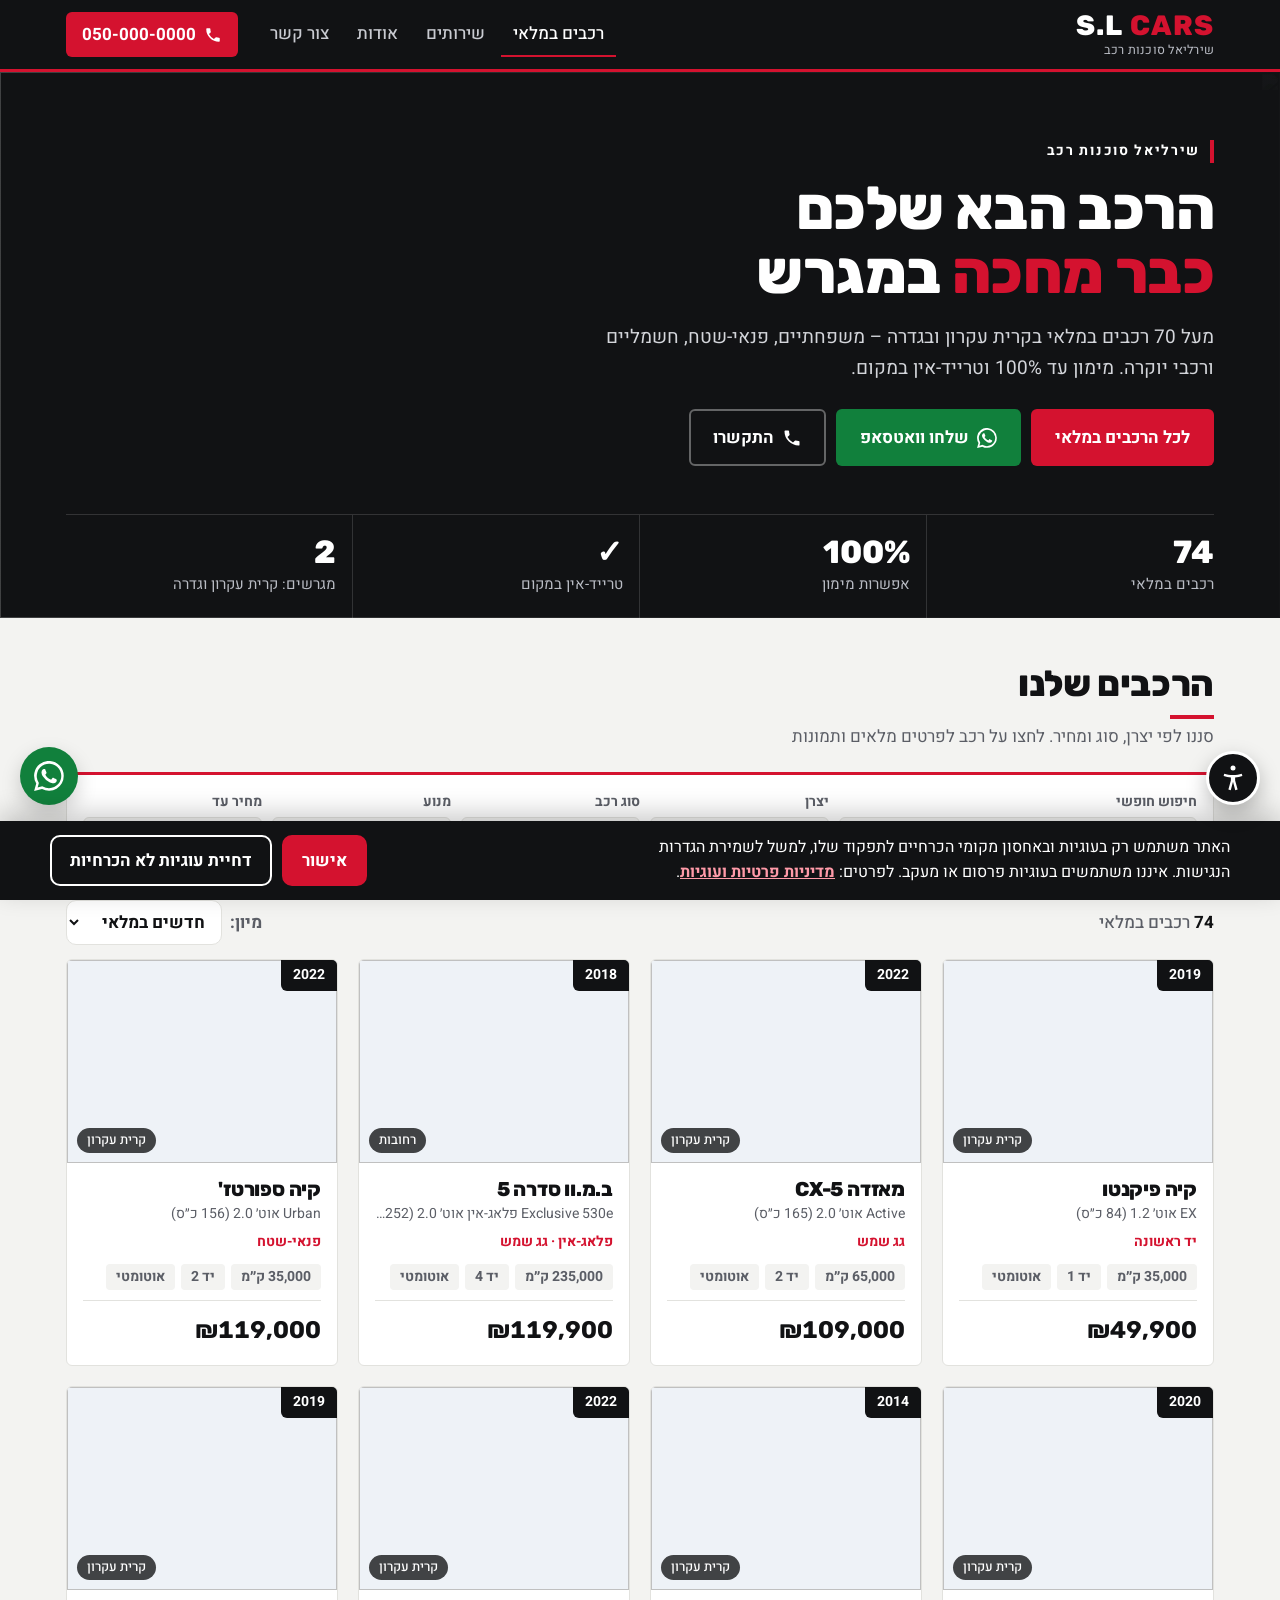
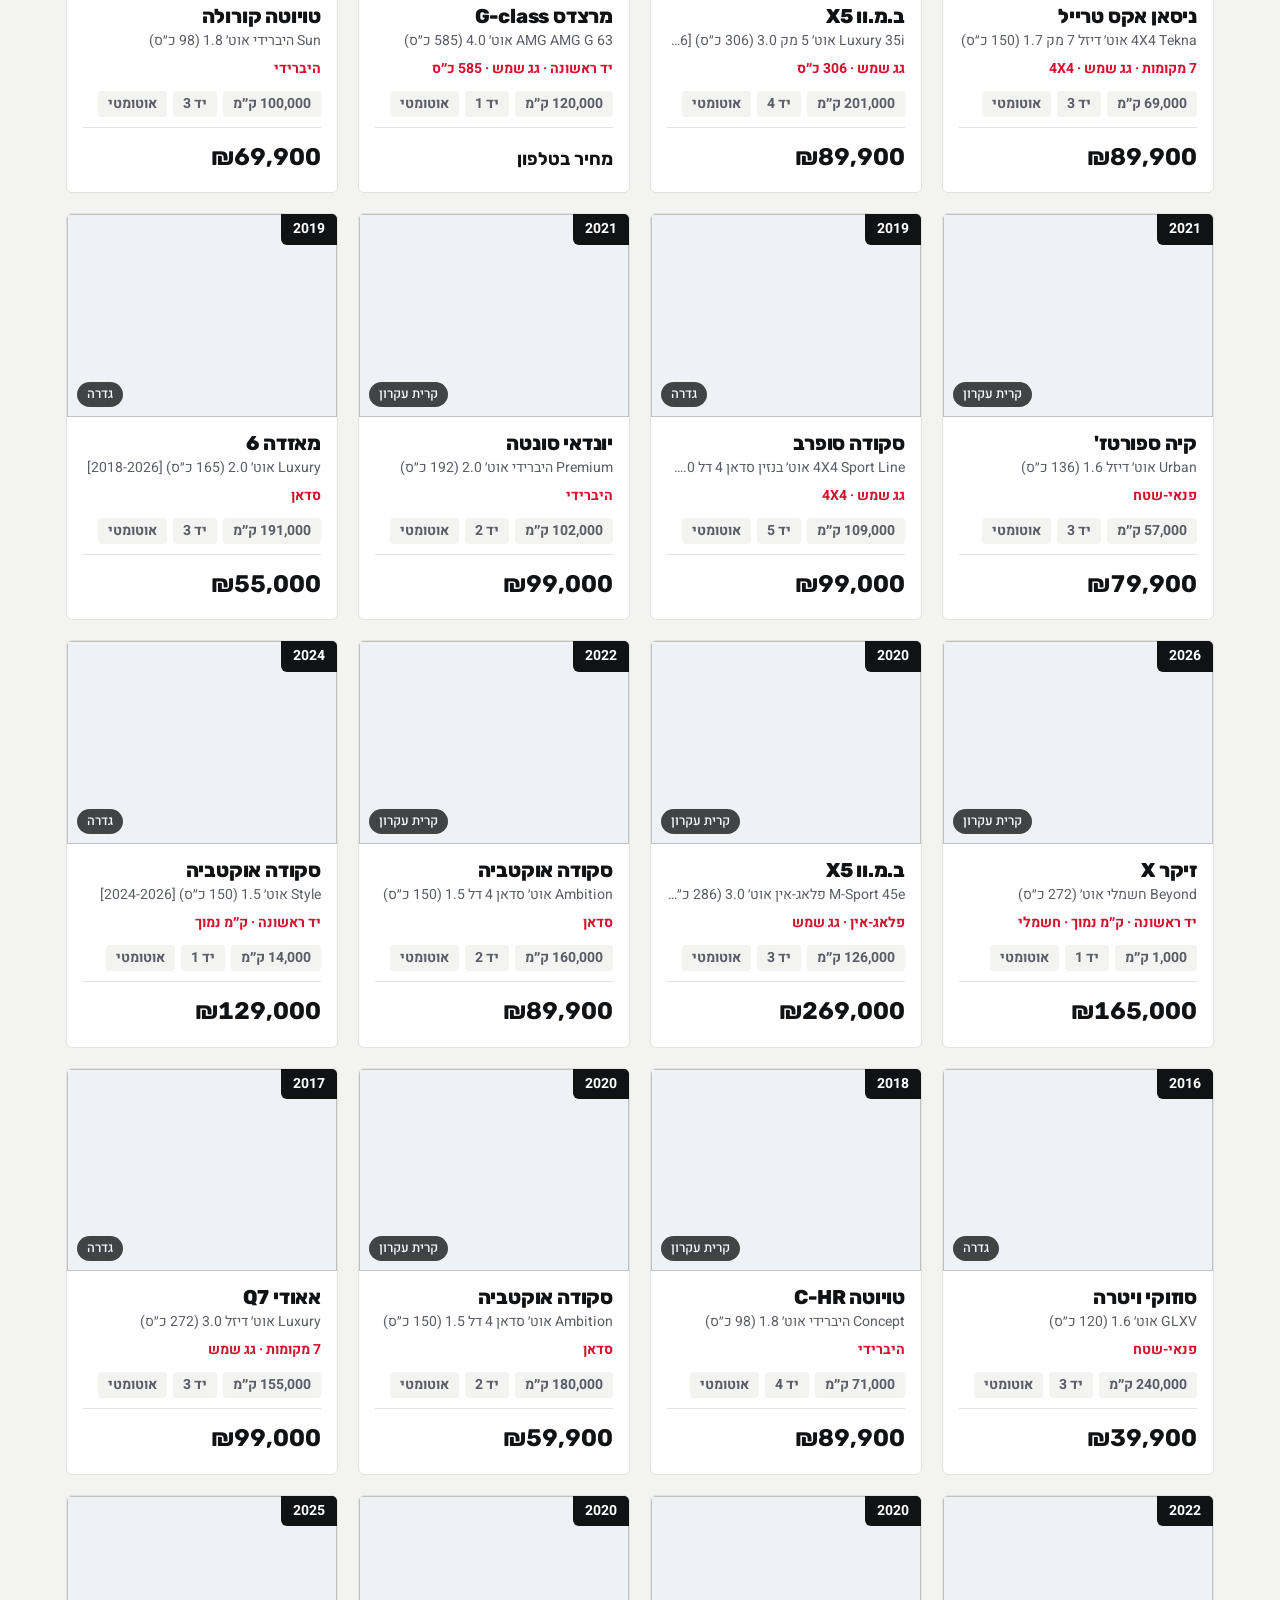
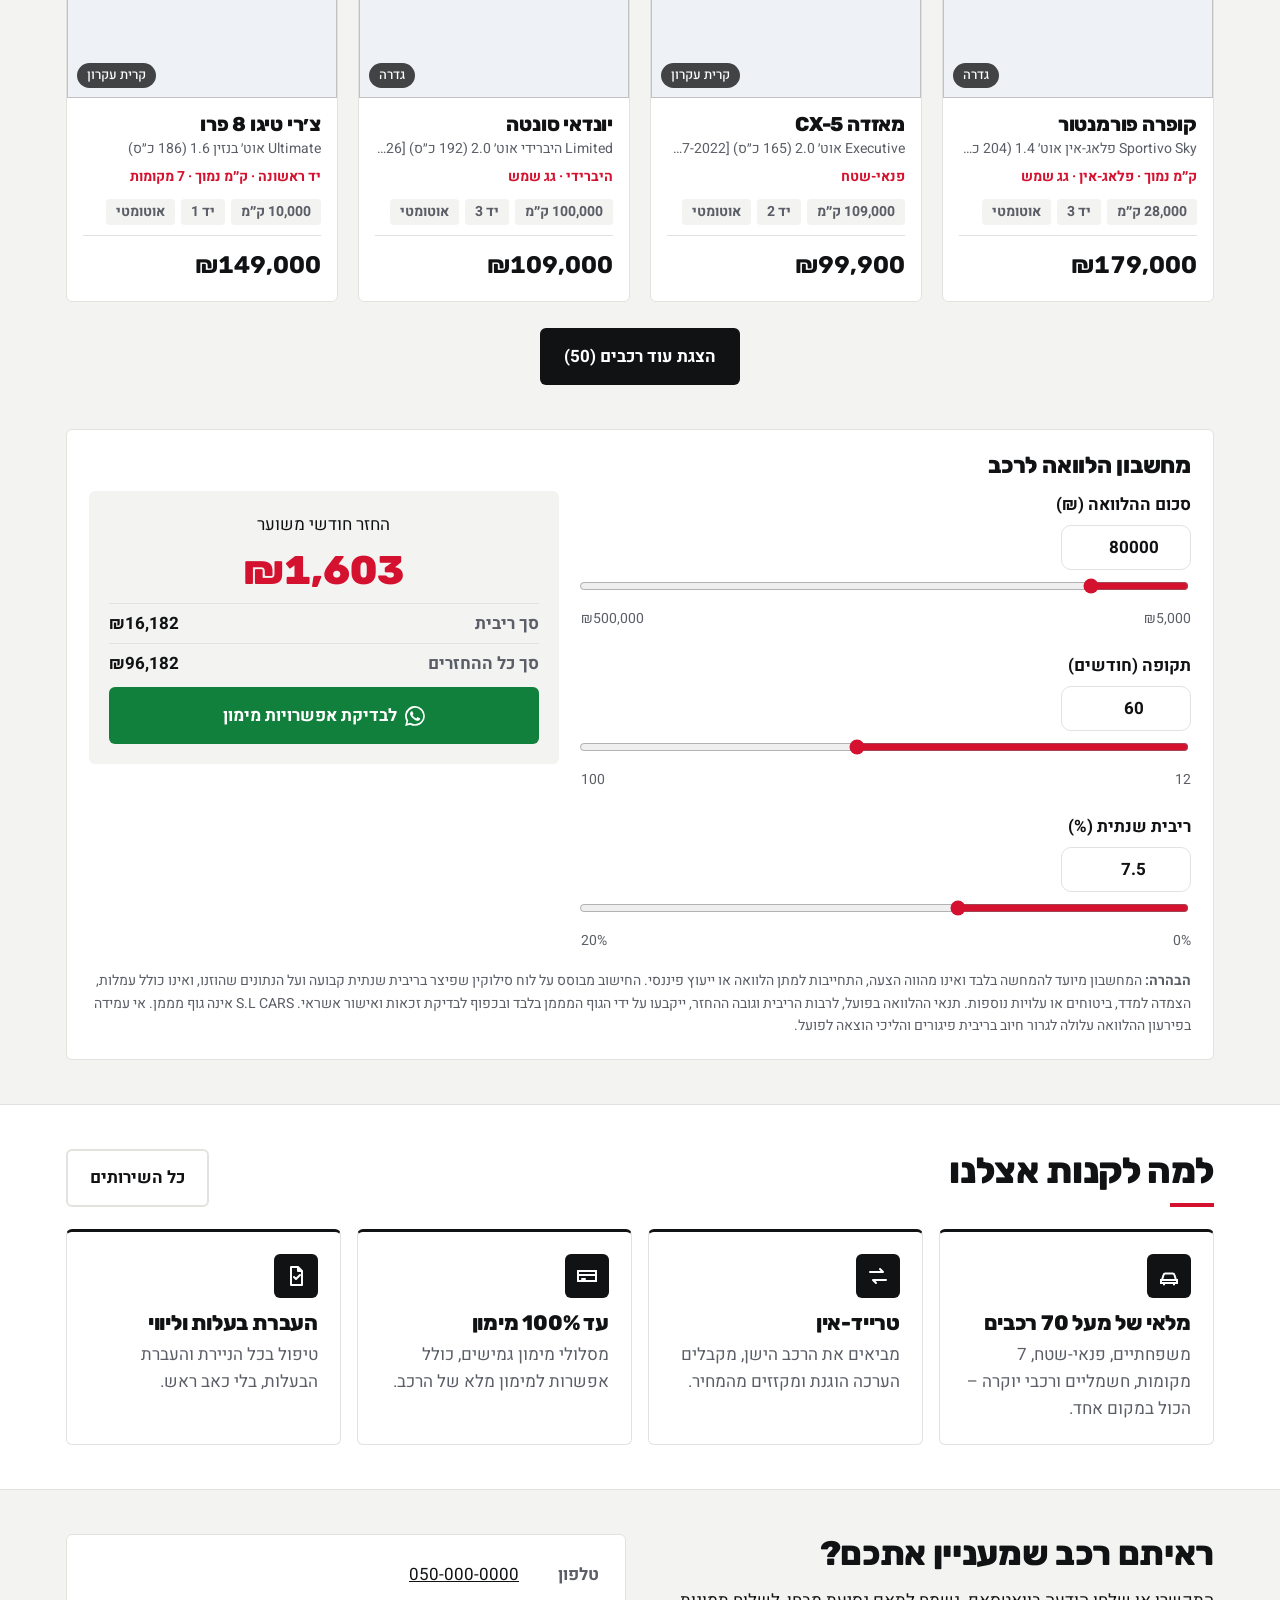
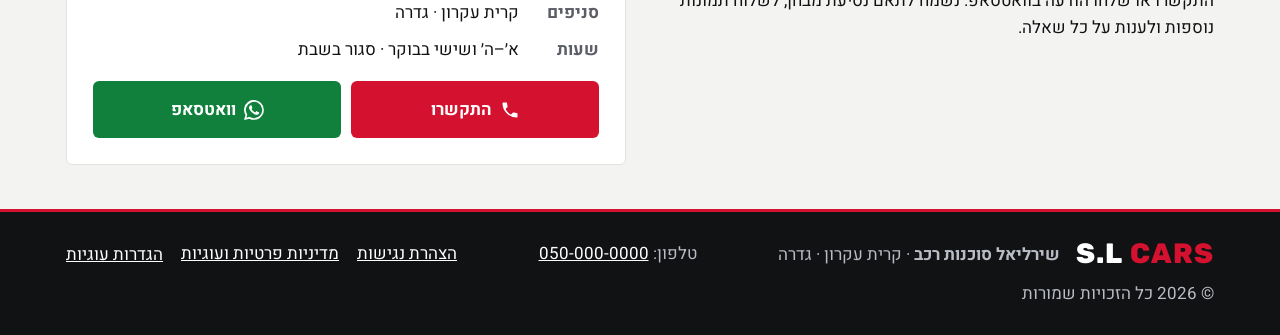
==== commit 126a372f: "Fix brand name: S.L CARS Co-Authored-By: Claude Opus 5.5 <noreply@anthropic.com> Claude-Session: htt" ====
--- a/index.html
+++ b/index.html
@@ -3,9 +3,9 @@
 <head>
 <meta charset="utf-8">
 <meta name="viewport" content="width=device-width, initial-scale=1, viewport-fit=cover">
-<title>SJ CARS | שירליאל סוכנות רכב – קרית עקרון וגדרה</title>
+<title>S.L CARS | שירליאל סוכנות רכב – קרית עקרון וגדרה</title>
 <meta name="claude:viewport-fit-sides" content="cover">
-<meta name="description" content="SJ CARS – שירליאל סוכנות רכב. מעל 70 רכבים במלאי בקרית עקרון ובגדרה: משפחתיים, פנאי-שטח, חשמליים ורכבי יוקרה. אפשרות ל-100% מימון וטרייד-אין.">
+<meta name="description" content="S.L CARS – שירליאל סוכנות רכב. מעל 70 רכבים במלאי בקרית עקרון ובגדרה: משפחתיים, פנאי-שטח, חשמליים ורכבי יוקרה. אפשרות ל-100% מימון וטרייד-אין.">
 <style>
 @font-face{font-family:"Rubik";font-style:normal;font-weight:500;font-display:swap;src:url(fonts/rubik-hebrew-500-normal.woff2) format("woff2");unicode-range:U+0307-0308,U+0590-05FF,U+200C-2010,U+20AA,U+25CC,U+FB1D-FB4F;}
 @font-face{font-family:"Rubik";font-style:normal;font-weight:500;font-display:swap;src:url(fonts/rubik-latin-500-normal.woff2) format("woff2");unicode-range:U+0000-00FF,U+0131,U+0152-0153,U+02BB-02BC,U+02C6,U+02DA,U+02DC,U+0304,U+0308,U+0329,U+2000-206F,U+20AC,U+2122,U+2191,U+2193,U+2212,U+2215,U+FEFF,U+FFFD;}
@@ -23,11 +23,11 @@
 <link rel="icon" href="data:image/svg+xml,%3Csvg xmlns='http://www.w3.org/2000/svg' viewBox='0 0 64 64'%3E%3Crect width='64' height='64' rx='12' fill='%23111214'/%3E%3Ctext x='32' y='42' text-anchor='middle' font-family='Arial' font-weight='900' font-size='26' fill='%23fff'%3ESJ%3C/text%3E%3Crect x='14' y='48' width='36' height='4' fill='%23d4122f'/%3E%3C/svg%3E">
 <meta name="robots" content="noindex">
 <meta property="og:type" content="website">
-<meta property="og:site_name" content="SJ CARS">
+<meta property="og:site_name" content="S.L CARS">
 <meta property="og:locale" content="he_IL">
-<meta property="og:title" content="SJ CARS | שירליאל סוכנות רכב">
-<meta property="og:description" content="SJ CARS – שירליאל סוכנות רכב. מעל 70 רכבים במלאי בקרית עקרון ובגדרה: משפחתיים, פנאי-שטח, חשמליים ורכבי יוקרה. אפשרות ל-100% מימון וטרייד-אין.">
-<script type="application/ld+json">{"@context":"https://schema.org","@type":"AutoDealer","name":"SJ CARS – שירליאל סוכנות רכב","alternateName":["שירליאל סוכנות רכב","SJ CARS"],"description":"SJ CARS – שירליאל סוכנות רכב. מעל 70 רכבים במלאי בקרית עקרון ובגדרה: משפחתיים, פנאי-שטח, חשמליים ורכבי יוקרה. אפשרות ל-100% מימון וטרייד-אין.","address":{"@type":"PostalAddress","addressLocality":"קרית עקרון","addressCountry":"IL"},"areaServed":["קרית עקרון","גדרה","רחובות"],"sameAs":["https://www.yad2.co.il/vehicles/agency/9639789/cars"]}</script>
+<meta property="og:title" content="S.L CARS | שירליאל סוכנות רכב">
+<meta property="og:description" content="S.L CARS – שירליאל סוכנות רכב. מעל 70 רכבים במלאי בקרית עקרון ובגדרה: משפחתיים, פנאי-שטח, חשמליים ורכבי יוקרה. אפשרות ל-100% מימון וטרייד-אין.">
+<script type="application/ld+json">{"@context":"https://schema.org","@type":"AutoDealer","name":"S.L CARS – שירליאל סוכנות רכב","alternateName":["שירליאל סוכנות רכב","S.L CARS"],"description":"S.L CARS – שירליאל סוכנות רכב. מעל 70 רכבים במלאי בקרית עקרון ובגדרה: משפחתיים, פנאי-שטח, חשמליים ורכבי יוקרה. אפשרות ל-100% מימון וטרייד-אין.","address":{"@type":"PostalAddress","addressLocality":"קרית עקרון","addressCountry":"IL"},"areaServed":["קרית עקרון","גדרה","רחובות"],"sameAs":["https://www.yad2.co.il/vehicles/agency/9639789/cars"]}</script>
 <link rel="stylesheet" href="a11y.css?v=2">
 <script>
 /* החלת הגדרות נגישות שמורות לפני ציור הדף */
@@ -286,8 +286,8 @@
 
 <header class="top">
   <div class="wrap">
-    <a class="wordmark" href="#home" aria-label="SJ CARS שירליאל סוכנות רכב – דף הבית">
-      <b>SJ <i>CARS</i></b><small>שירליאל סוכנות רכב</small>
+    <a class="wordmark" href="#home" aria-label="S.L CARS שירליאל סוכנות רכב – דף הבית">
+      <b>S.L <i>CARS</i></b><small>שירליאל סוכנות רכב</small>
     </a>
     <nav class="menu" aria-label="תפריט ראשי">
       <a href="#home" data-nav="home">רכבים במלאי</a>
@@ -302,11 +302,11 @@
   </div>
 </header>
 
-<main id="app" tabindex="-1"><section class="sec"><div class="wrap"><h1>SJ CARS – שירליאל סוכנות רכב, קרית עקרון וגדרה</h1><p>מעל 70 רכבים במלאי: משפחתיים, פנאי-שטח, חשמליים ורכבי יוקרה. אפשרות ל-100% מימון וטרייד-אין. לתיאום צפייה התקשרו או שלחו הודעה בוואטסאפ.</p></div></section></main>
+<main id="app" tabindex="-1"><section class="sec"><div class="wrap"><h1>S.L CARS – שירליאל סוכנות רכב, קרית עקרון וגדרה</h1><p>מעל 70 רכבים במלאי: משפחתיים, פנאי-שטח, חשמליים ורכבי יוקרה. אפשרות ל-100% מימון וטרייד-אין. לתיאום צפייה התקשרו או שלחו הודעה בוואטסאפ.</p></div></section></main>
 
 <footer>
   <div class="wrap">
-    <div style="display:flex;align-items:center;gap:16px;flex-wrap:wrap"><span class="wordmark" aria-hidden="true"><b>SJ <i>CARS</i></b></span><div><strong id="fName"></strong> · <span id="fCity"></span></div></div>
+    <div style="display:flex;align-items:center;gap:16px;flex-wrap:wrap"><span class="wordmark" aria-hidden="true"><b>S.L <i>CARS</i></b></span><div><strong id="fName"></strong> · <span id="fCity"></span></div></div>
     <div>טלפון: <a id="fPhone" class="ltr" href="#"></a></div>
     <nav class="foot-links" aria-label="מידע משפטי">
       <a href="#accessibility">הצהרת נגישות</a>
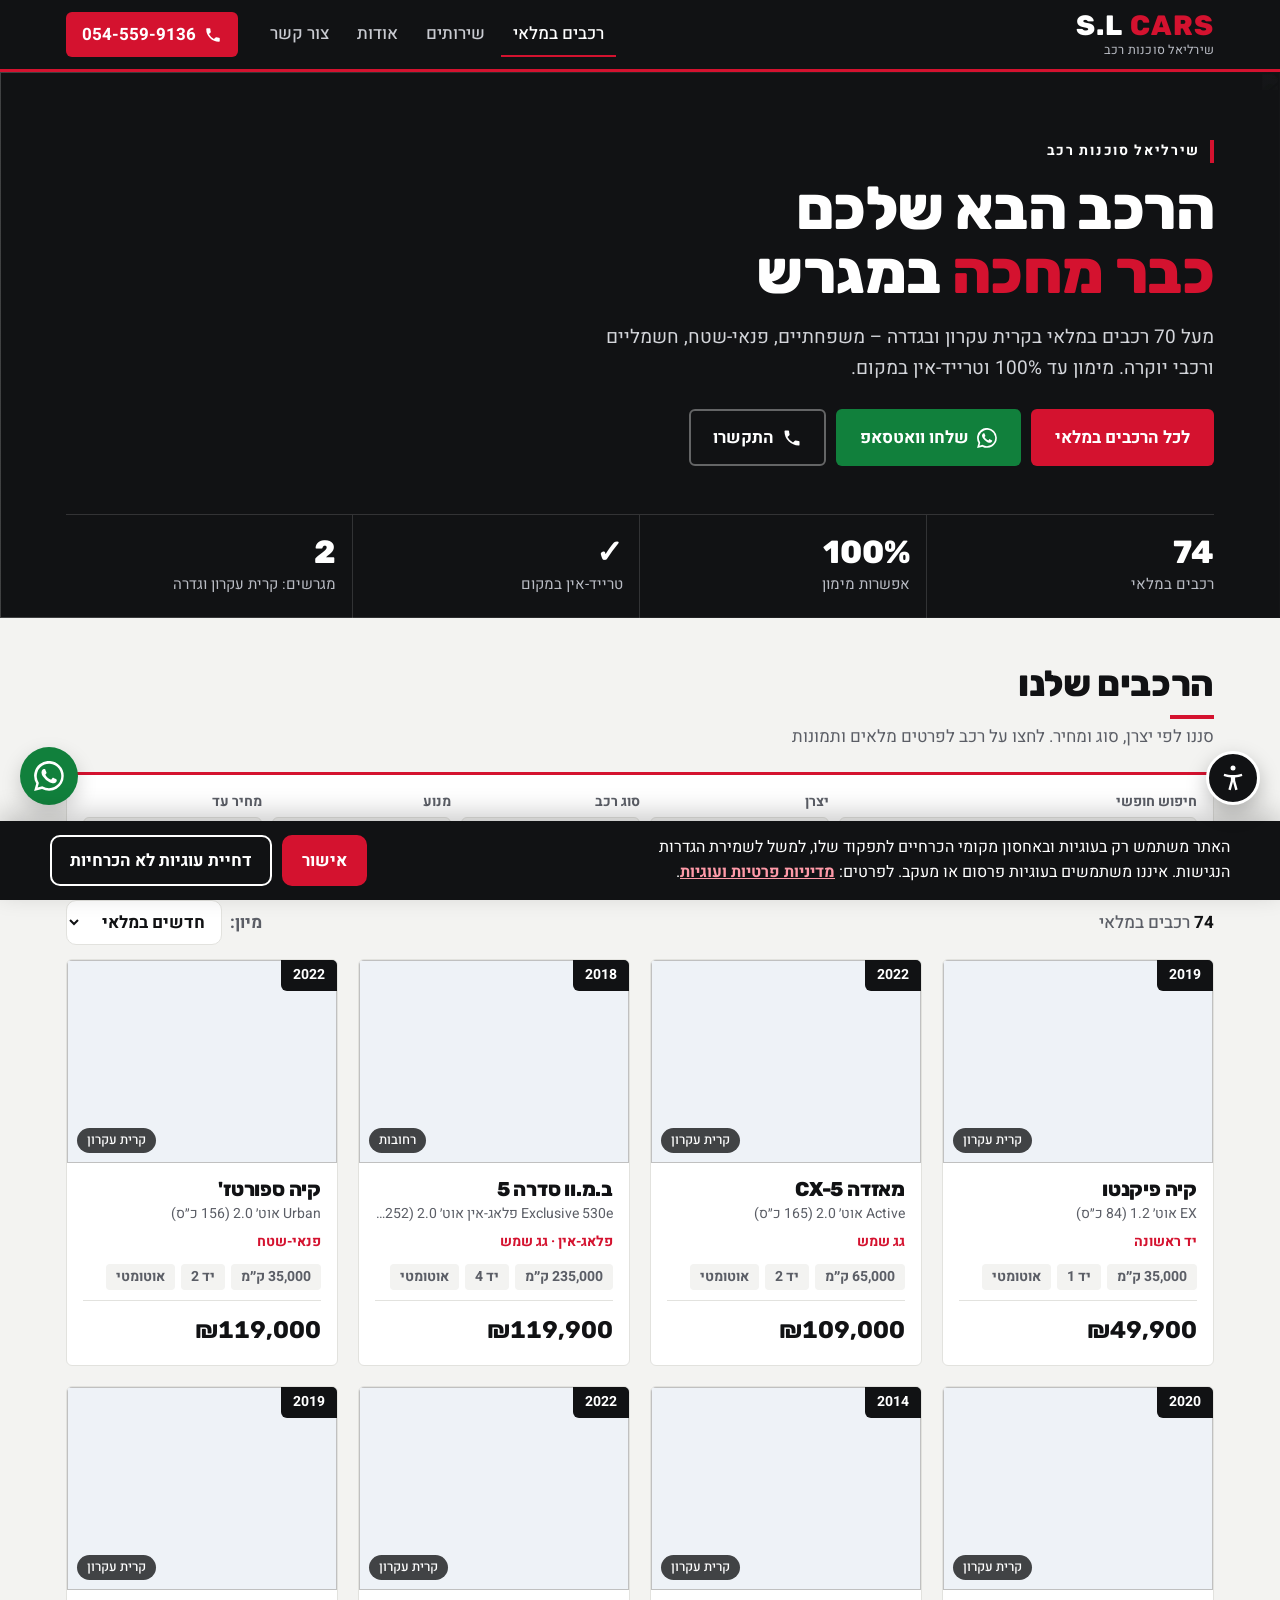
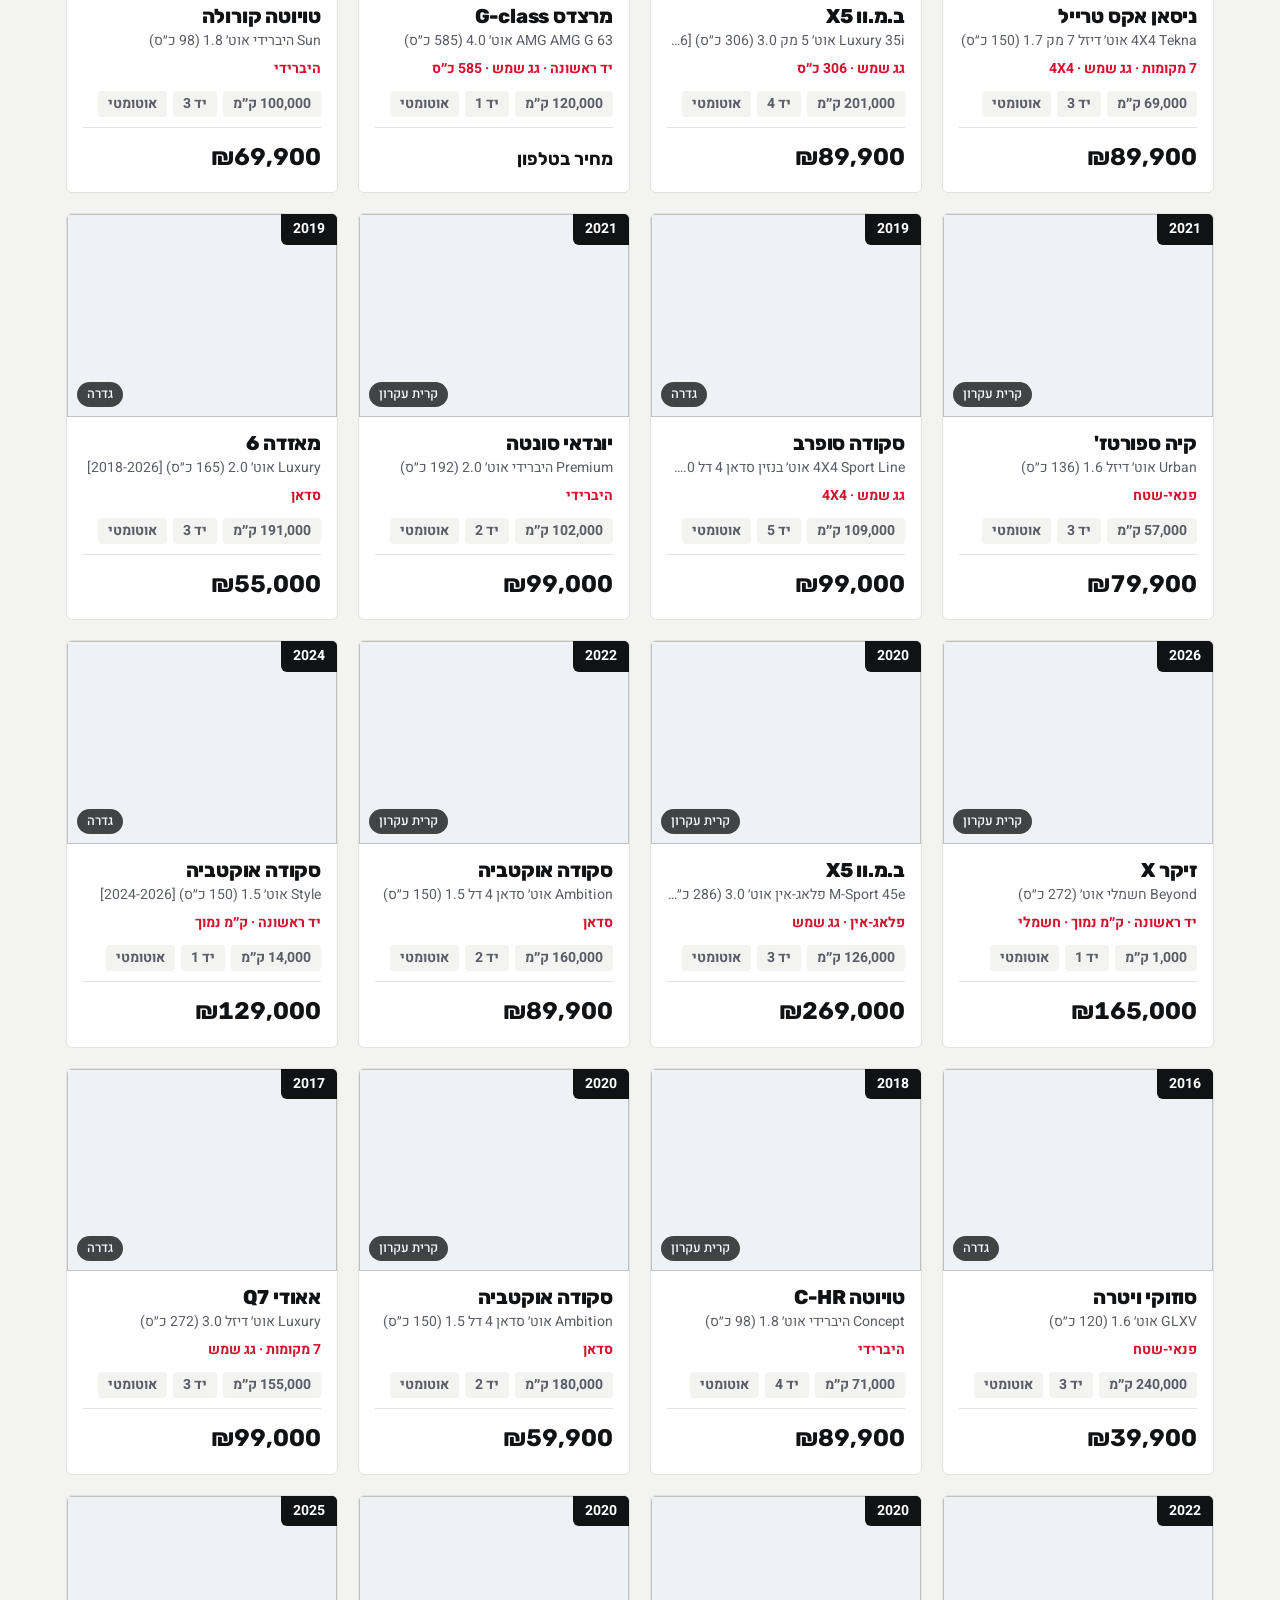
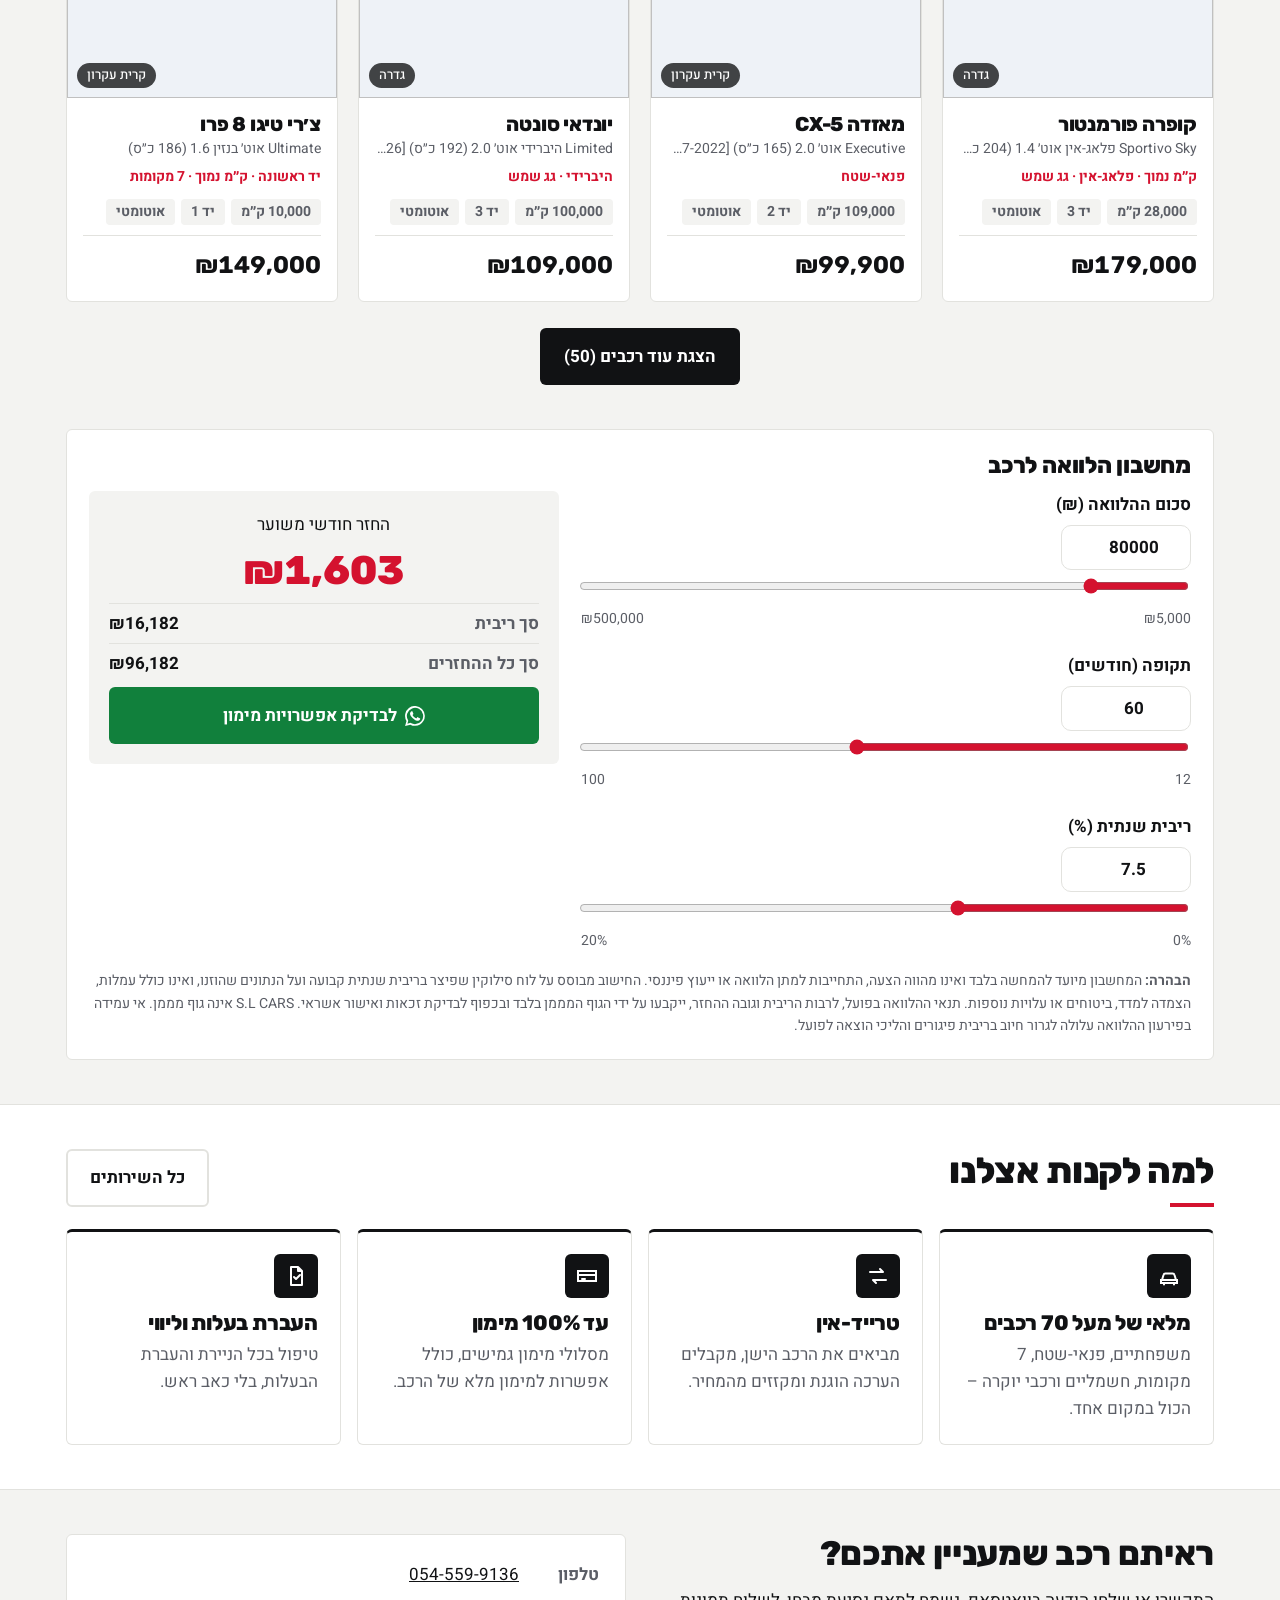
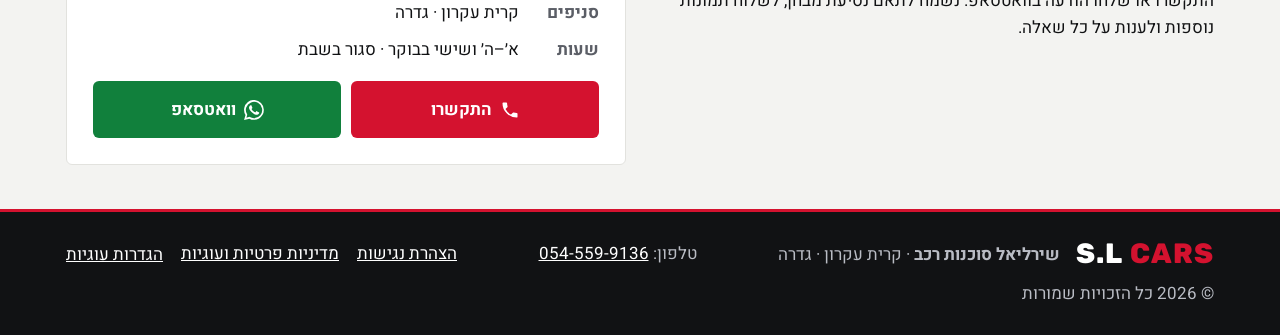
==== commit 3dae83b7: "Add S.L CARS phone number Co-Authored-By: Claude Opus 5.5 <noreply@anthropic.com> Claude-Session: ht" ====
--- a/index.html
+++ b/index.html
@@ -20,7 +20,7 @@
 @font-face{font-family:"Heebo";font-style:normal;font-weight:700;font-display:swap;src:url(fonts/heebo-hebrew-700-normal.woff2) format("woff2");unicode-range:U+0307-0308,U+0590-05FF,U+200C-2010,U+20AA,U+25CC,U+FB1D-FB4F;}
 @font-face{font-family:"Heebo";font-style:normal;font-weight:700;font-display:swap;src:url(fonts/heebo-latin-700-normal.woff2) format("woff2");unicode-range:U+0000-00FF,U+0131,U+0152-0153,U+02BB-02BC,U+02C6,U+02DA,U+02DC,U+0304,U+0308,U+0329,U+2000-206F,U+20AC,U+2122,U+2191,U+2193,U+2212,U+2215,U+FEFF,U+FFFD;}
 </style>
-<link rel="icon" href="data:image/svg+xml,%3Csvg xmlns='http://www.w3.org/2000/svg' viewBox='0 0 64 64'%3E%3Crect width='64' height='64' rx='12' fill='%23111214'/%3E%3Ctext x='32' y='42' text-anchor='middle' font-family='Arial' font-weight='900' font-size='26' fill='%23fff'%3ESJ%3C/text%3E%3Crect x='14' y='48' width='36' height='4' fill='%23d4122f'/%3E%3C/svg%3E">
+<link rel="icon" href="data:image/svg+xml,%3Csvg xmlns='http://www.w3.org/2000/svg' viewBox='0 0 64 64'%3E%3Crect width='64' height='64' rx='12' fill='%23111214'/%3E%3Ctext x='32' y='42' text-anchor='middle' font-family='Arial' font-weight='900' font-size='26' fill='%23fff'%3ESL%3C/text%3E%3Crect x='14' y='48' width='36' height='4' fill='%23d4122f'/%3E%3C/svg%3E">
 <meta name="robots" content="noindex">
 <meta property="og:type" content="website">
 <meta property="og:site_name" content="S.L CARS">
@@ -326,7 +326,7 @@
   <a id="mWa" class="btn-wa" href="#" target="_blank" rel="noopener">וואטסאפ</a>
 </nav>
 
-<script src="cars.js?v=1"></script>
+<script src="cars.js?v=2"></script>
 <script>
 (function(){
   var B = BUSINESS;
